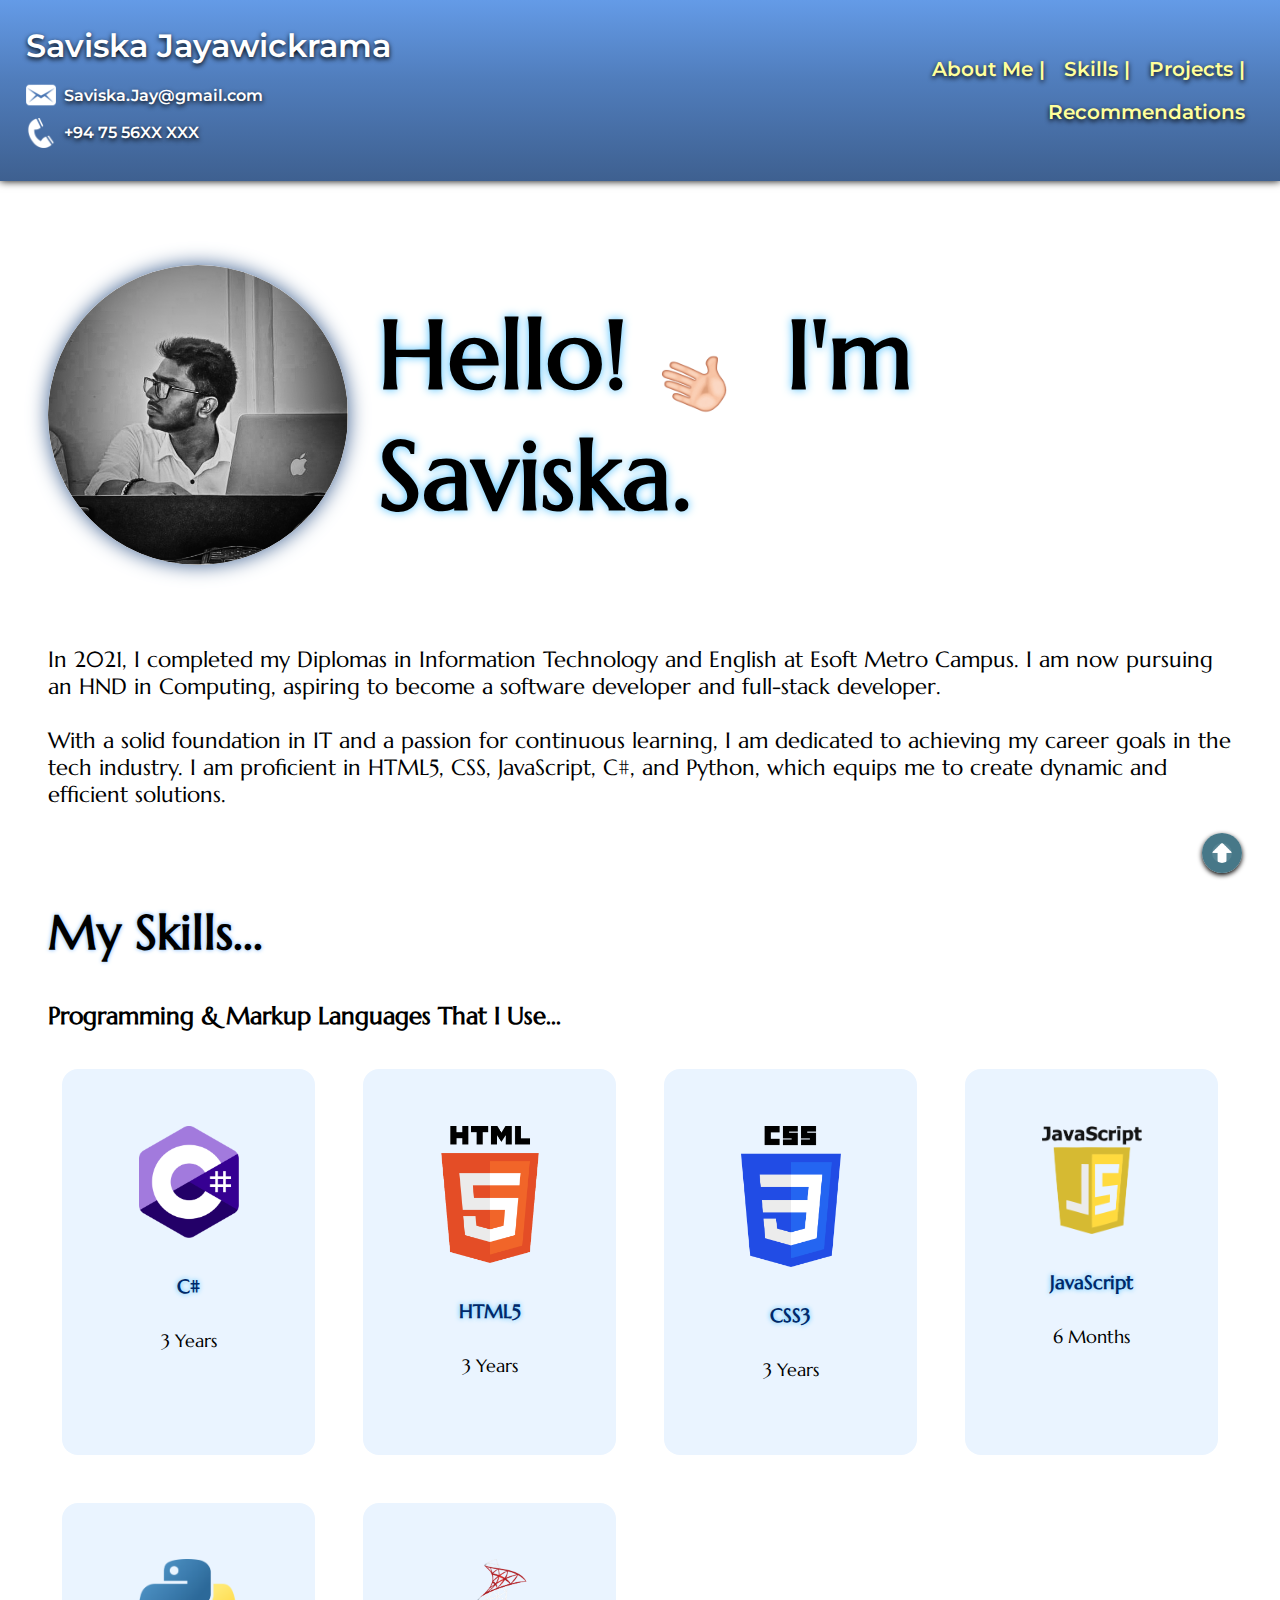
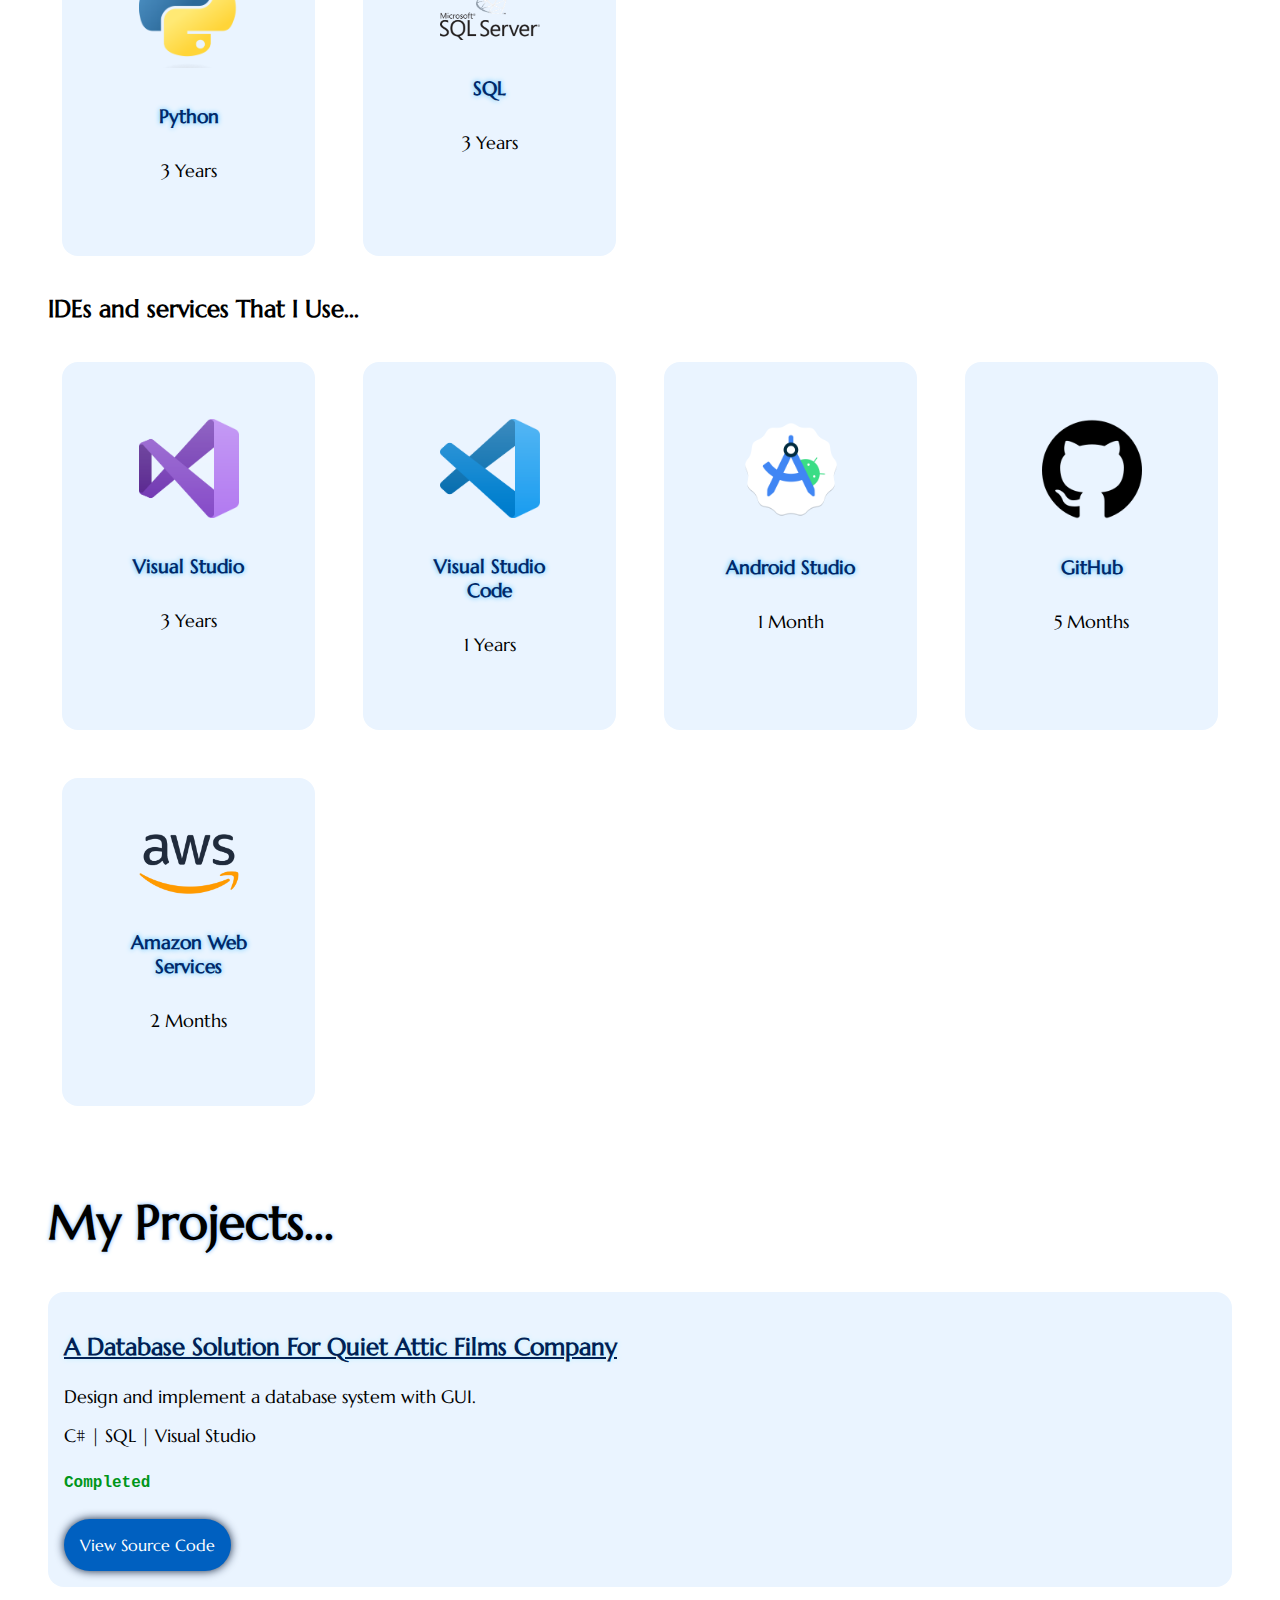
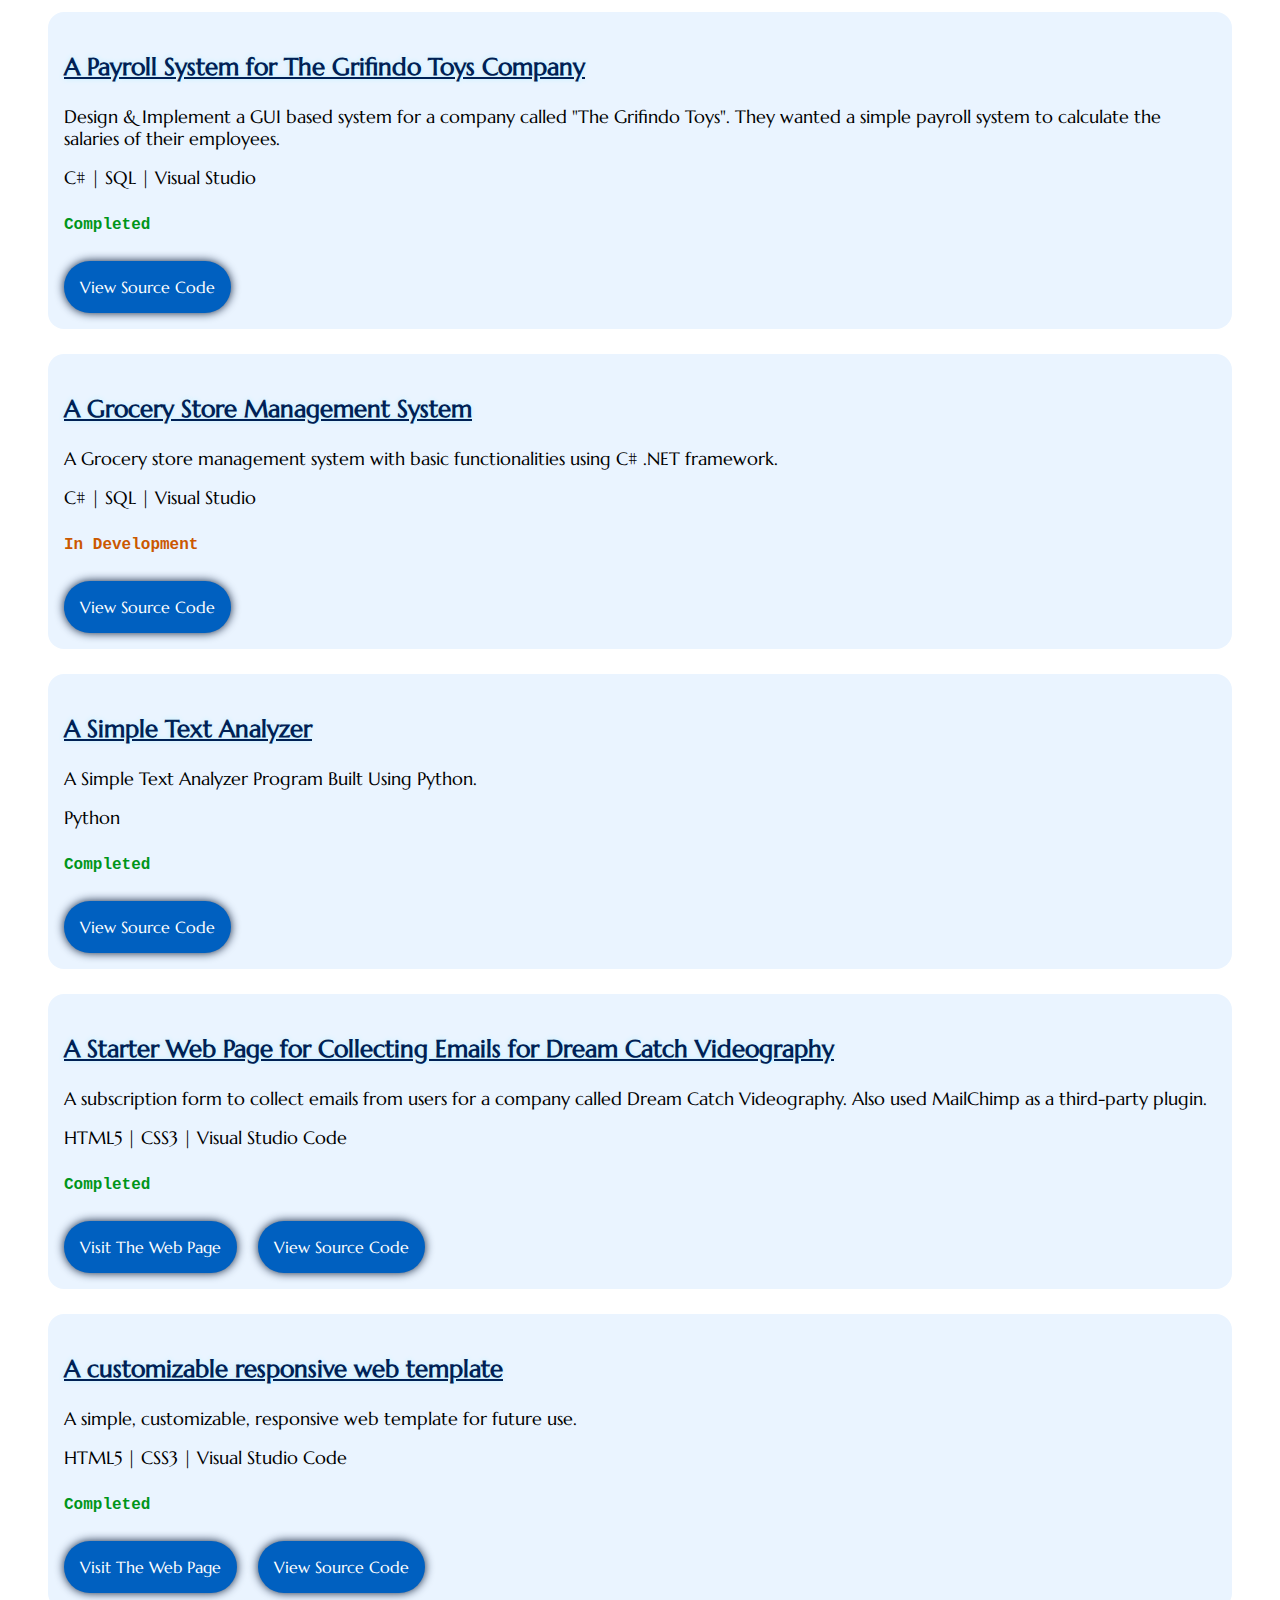
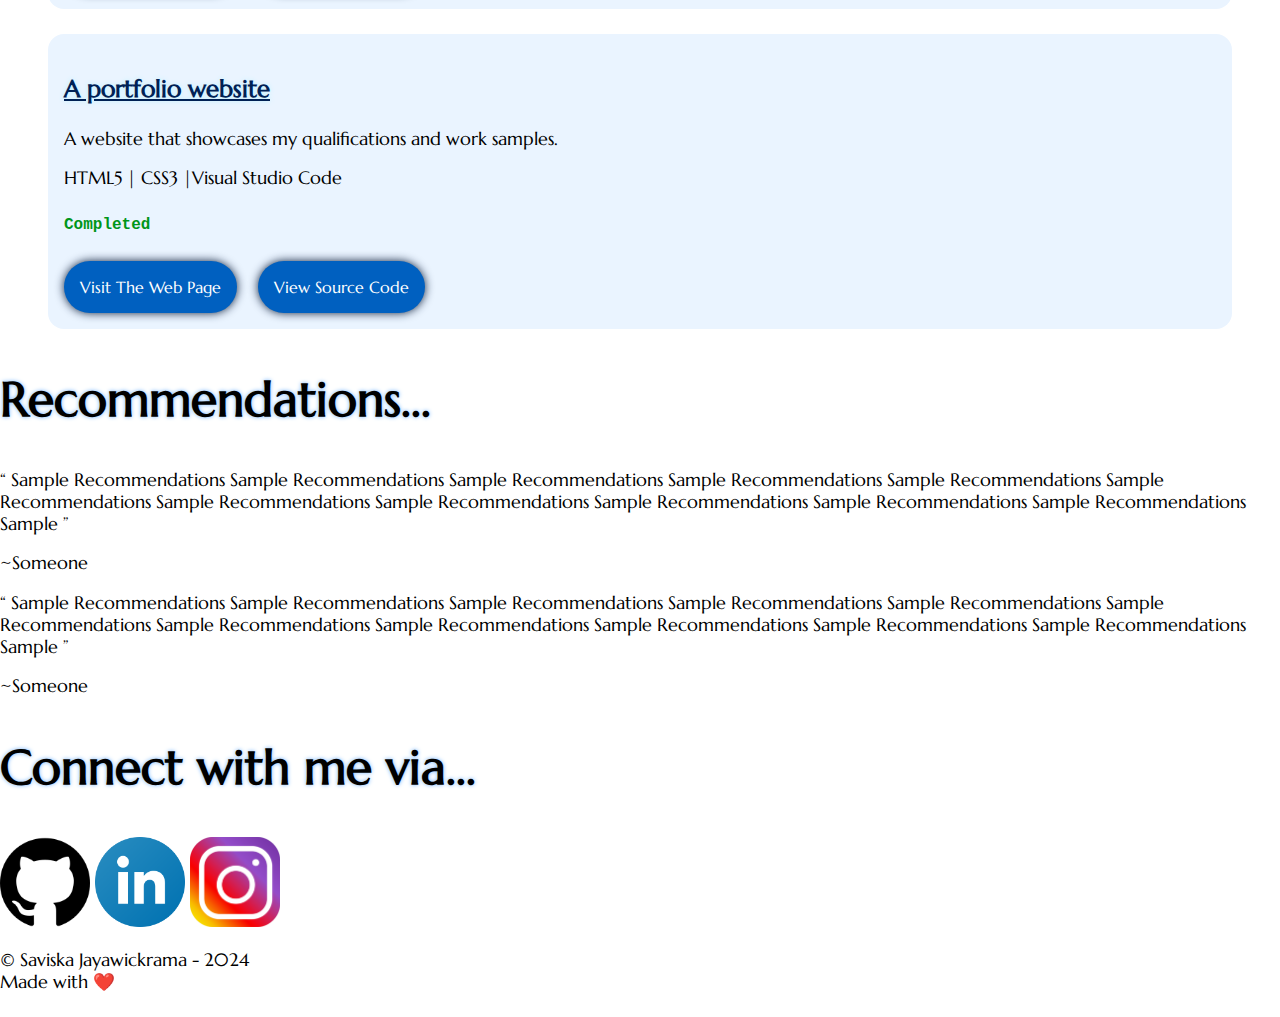
==== index.html @ 02283319 "projects Card updated" ====
<!DOCTYPE html>
<html>

<head>

    <!-- This is the page title -->
    <title>Saviska Jayawickrama</title>

    <!-- google Font Linking -->
    <link rel="preconnect" href="https://fonts.googleapis.com">
    <link rel="preconnect" href="https://fonts.gstatic.com" crossorigin>
    <link href="https://fonts.googleapis.com/css2?family=Montserrat:ital,wght@0,100..900;1,100..900&display=swap"
        rel="stylesheet">

    <link rel="preconnect" href="https://fonts.googleapis.com">
    <link rel="preconnect" href="https://fonts.gstatic.com" crossorigin>
    <link
        href="https://fonts.googleapis.com/css2?family=Marcellus&family=Montserrat:ital,wght@0,100..900;1,100..900&family=Playfair+Display:ital,wght@0,400..900;1,400..900&display=swap"
        rel="stylesheet">

    <!-- Linking the css file -->
    <link rel="stylesheet" type="text/css" href="style.css">

    <!-- Page Icon. -->
    <link rel="icon" type="image/png" href="resources/heart_icon.png">

</head>

<body>

    <!-- Top of the page -->
    <div id="page_top">

        <!-- Owner's container -->
        <div class="owner_info_container">

            <!-- Owner's Name -->
            <div class="owner_name">
                Saviska Jayawickrama
            </div>

            <!-- Owner's Contact Info -->
            <div class="owner_contact_info">
                <img src="resources/email_icon.png" alt="Email Icon"> Saviska.Jay@gmail.com
            </div>
            <div class="owner_contact_info">
                <img src="resources/phone_icon.png" alt="Phone Icon">+94 75 56XX XXX
            </div>
        </div>

        <!-- Navigation Bar -->
        <div id="nav_bar_div">
            <nav>
                <a class="nav_bar_items" href="#projects">Projects |</a>
                <a class="nav_bar_items" href="#skills">Skills |</a>
                <a class="nav_bar_items" href="#about_me">About Me |</a>
                <a class="nav_bar_items" href="#recommendations">Recommendations</a>
            </nav>
        </div>
    </div>

    <!-- About me part of the page -->
    <section id="about_me">
        <div class="about_top">

            <!-- Profile picture -->
            <div>
                <img src="resources/profile_pic.png" alt="Profile Picture" class="profile_pic">
            </div>

            <!-- Welcome Text  -->
            <div class="welcome_text">
                <h1> Hello! <img src="resources/wave_hand.gif" alt="Wave Hand GIF" class="hand"> I'm Saviska.</h1>
            </div>
        </div>

        <!-- The About Paragraph -->
        <div class="about_paragraph">
            <p>
                In 2021, I completed my Diplomas in Information Technology and English at Esoft Metro Campus. I am now
                pursuing an HND in Computing, aspiring to become a software developer and full-stack developer.
                <br><br>
                With a solid foundation in IT and a passion for continuous learning, I am dedicated to achieving my
                career goals in the tech industry. I am proficient in HTML5, CSS, JavaScript, C#, and Python, which
                equips me to create dynamic and efficient solutions.
            </p>
        </div>

    </section>

    <!-- Skills part of the page  -->
    <section id="skills">

        <h2>My Skills...</h2>
        <div style="clear:both;"></div>

        <h3>Programming & Markup Languages That I Use...</h3>

        <div class="grid_container">

            <!-- Skills as Cards  -->
            <div class="skills_cards area">
                <img src="resources/C_sharp_logo.png" alt="C# Logo" width="75px">
                <h5>C#</h5>
                <p>3 Years</p>
            </div>

            <div class="skills_cards area">
                <img src="resources/HTML5_logo.png" alt="HTML5 Logo" width="75px">
                <h5>HTML5</h5>
                <p>3 Years</p>
            </div>

            <div class="skills_cards area">
                <img src="resources/CSS3_logo.png" alt="CSS3 Logo" width="75px">
                <h5>CSS3</h5>
                <p>3 Years</p>
            </div>

            <div class="skills_cards area">
                <img src="resources/javascript_logo.png" alt="JavaScript Logo" width="75px">
                <h5>JavaScript</h5>
                <p>6 Months</p>
            </div>

            <div class="skills_cards area">
                <img src="resources/Python_logo.png" alt="Python Logo" width="75px">
                <h5>Python</h5>
                <p>3 Years</p>
            </div>

            <div class="skills_cards area">
                <img src="resources/MsSQL_logo.png" alt="MS SQL Logo" width="75px">
                <h5>SQL</h5>
                <p>3 Years</p>
            </div>
        </div>

        <h3>IDEs and services That I Use...</h3>

        <div class="grid_container">

            <!-- Skills as Cards  -->
            <div class="skills_cards area">
                <img src="resources/visual_studio_logo.png" alt="Visual Studio Logo" width="75px">
                <h5>Visual Studio</h5>
                <p>3 Years</p>
            </div>

            <div class="skills_cards area">
                <img src="resources/VS_code_logo.png" alt="VS Code Logo" width="75px">
                <h5>Visual Studio Code</h5>
                <p>1 Years</p>
            </div>

            <div class="skills_cards area">
                <img src="resources/Android_studio_logo.png" alt="Android Studio Logo" width="75px">
                <h5>Android Studio</h5>
                <p>1 Month</p>
            </div>

            <div class="skills_cards area">
                <img src="resources/GitHub_logo.png" alt="GitHub Logo" width="75px">
                <h5>GitHub</h5>
                <p>5 Months</p>
            </div>

            <div class="skills_cards area">
                <img src="resources/Amazon_Web_Services_Logo.png" alt="Amazon Web Services Logo" width="75px">
                <h5>Amazon Web Services</h5>
                <p>2 Months</p>
            </div>
        </div>

    </section>

    <!-- Projects part of the page. -->
    <section id="projects">

        <h2>My Projects...</h2>
        <div class="poject_grid">

        <!-- projects as Cards -->
        <div class="projects_cards">
            <h3>A Database Solution For Quiet Attic Films Company</h3>
            <p>Design and implement a database system with GUI.</p>
            <p class="projects_languages">C# | SQL | Visual Studio</p>
            <h5>Completed</h5>
            <a href="https://github.com/Saviska-Jay/Database-Solution-for-Quiet-Attic-Films.git" target="_blank"><button
                    class="button-container projects_button source">View Source Code</button></a>
        </div>

        <div class="projects_cards">
            <h3>A Payroll System for The Grifindo Toys Company</h3>
            <p>Design & Implement a GUI based system for a company called "The Grifindo Toys". They wanted a simple
                payroll system to calculate the salaries of their employees.</p>
            <p class="projects_languages">C# | SQL | Visual Studio</p>
            <h5>Completed</h5>
            <a href="https://github.com/Saviska-Jay/Grifindo_Toys_Payroll_System.git" target="_blank"><button
                    class="button-container projects_button source">View Source Code</button></a>
        </div>

        <div class="projects_cards">
            <h3>A Grocery Store Management System</h3>
            <p>A Grocery store management system with basic functionalities using C# .NET framework.</p>
            <p class="projects_languages">C# | SQL | Visual Studio</p>
            <h5 class="in_development">In Development</h5>
            <a href="https://github.com/Saviska-Jay/Grocery-Store-Management-System-01.git" target="_blank"><button
                    class="button-container projects_button source">View Source Code</button></a>
        </div>

        <div class="projects_cards">
            <h3>A Simple Text Analyzer</h3>
            <p>A Simple Text Analyzer Program Built Using Python.</p>
            <p class="projects_languages">Python</p>
            <h5>Completed</h5>
            <a href="https://github.com/Saviska-Jay/Text-Analyzer-Python.git" target="_blank"><button
                    class="button-container projects_button source">View Source Code</button></a>
        </div>

        <div class="projects_cards">
            <h3>A Starter Web Page for Collecting Emails for Dream Catch Videography</h3>
            <p>A subscription form to collect emails from users for a company called Dream Catch Videography. Also used
                MailChimp as a third-party plugin.</p>
            <p class="projects_languages">HTML5 | CSS3 | Visual Studio Code</p>
            <h5>Completed</h5>
            <a href="https://saviska-jay.github.io/Dream%20Catch%20Videography/index.html" target="_blank"><button
                    class="button-container projects_button view">Visit The Web Page</button></a>
            <a href="https://github.com/Saviska-Jay/Saviska-Jay.github.io/tree/main/Dream%20Catch%20Videography"
                target="_blank"><button class="button-container projects_button source">View Source Code</button></a>
        </div>

        <div class="projects_cards">
            <h3>A customizable responsive web template</h3>
            <p>A simple, customizable, responsive web template for future use.</p>
            <p class="projects_languages">HTML5 | CSS3 | Visual Studio Code</p>
            <h5>Completed</h5>
            <a href="https://saviska-jay.github.io/My%20Custom%20Web%20Templates/index.html" target="_blank"><button
                    class="button-container projects_button view">Visit The Web Page</button></a>
            <a href="https://github.com/Saviska-Jay/Saviska-Jay.github.io/tree/main/My%20Custom%20Web%20Templates"
                target="_blank"><button class="button-container projects_button source">View Source Code</button></a>
        </div>

        <div class="projects_cards">
            <h3>A portfolio website </h3>
            <p> A website that showcases my qualifications and work samples.</p>
            <p class="projects_languages">HTML5 | CSS3 |Visual Studio Code</p>
            <h5>Completed</h5>
            <a href="https://saviska-jay.github.io/" target="_blank"><button class="button-container projects_button view">Visit The Web
                    Page</button></a>
            <a href="https://github.com/Saviska-Jay" target="_blank"><button class="button-container projects_button source">View Source
                    Code</button></a>
        </div>
    </div>

    </section>

    <!-- Recommendations part of the page. -->
    <section id="recommendations">

        <h2>Recommendations...</h2>
        <div style="clear:both;"></div>

        <!-- Recommendations as cards. -->
        <div class="recommendations_card">
            <p class="recommendations_text"><span>“ </span>Sample Recommendations Sample Recommendations Sample
                Recommendations Sample
                Recommendations Sample Recommendations Sample Recommendations Sample Recommendations Sample
                Recommendations Sample Recommendations Sample Recommendations Sample Recommendations Sample<span>
                    ”</span></p>
            <p class="recommendations_by">~Someone</p>
        </div>

        <div class="recommendations_card">
            <p class="recommendations_text"><span>“ </span>Sample Recommendations Sample Recommendations Sample
                Recommendations Sample
                Recommendations Sample Recommendations Sample Recommendations Sample Recommendations Sample
                Recommendations Sample Recommendations Sample Recommendations Sample Recommendations Sample<span>
                    ”</span></p>
            <p class="recommendations_by">~Someone</p>
        </div>

    </section>

    <!-- Social Media part of the page. -->
    <section class="social_media">

        <h2>Connect with me via...</h2>
        <div style="clear:both;"></div>

        <a href="https://github.com/Saviska-Jay" target="_blank"><img src="resources/GitHub_logo.png" alt="GitHub Logo"
                width="90px"></a>
        <a href="https://www.linkedin.com/in/saviska-jayawickrama/" target="_blank"><img
                src="resources/linkedIn_logo.png" alt="LinkedIn" width="90px"></a>
        <a href="https://www.instagram.com/saviska.jay/" target="_blank"><img src="resources/instagram_logo.png"
                alt="Instagram Logo" width="90px"></a>

    </section>

    <div>
        <a href="#page_top">
            <img class="up_icon" src="resources/Up_Arrow_icon.png" alt="Up Arrow Icon">
        </a>
    </div>

    <!-- Footer part of the page. -->
    <footer>
        <p class="footer_text">
            © Saviska Jayawickrama - 2024
            <br>
            Made with ❤️
        </p>
    </footer>

</body>

</html>
---- style.css ----
/* Base Styles for the page. */
html {
    font-family: "Marcellus", serif;
    background-color: #ffffff;
}

/* Base Styles for the page. */
body {
    margin: 0 auto;

}

/* All text */
h2 {
    font-size: 3em;
    text-shadow: 0px 0px 4px #73b4ff;
}

h3{
    font-size: 1.5em;
}

p{
    font-size: 1.1em;
}


/* ///////////////////////////////////////////////////////////////////////////////////////////// */

/* Top of the page. */
#page_top {
    font-family: "Montserrat", sans-serif;
    font-weight: 600;
    background-color: #507DBC;
    background: -webkit-linear-gradient(top, #649be7 0%, #507dbc 44%, #3e6090 100%);
    color: white;
    margin: 0 auto;
    margin-bottom: 3em;
    padding: 2%;
    display: flex;
    align-items: center;
    box-shadow: 0px 0px 8px rgb(0, 0, 0);
    text-shadow: 0px 2px 5px rgb(0, 0, 0);
}

/* Owner's container */
.owner_info_container {
    display: flex;
    flex-direction: column;
}

/* Owner's Name  */
.owner_name {
    font-size: 2em;
    padding-bottom: 4%;
    padding-right: 25px;
}

/* Owner's Contact Info */
.owner_contact_info {
    padding-bottom: 2%;
    display: flex;
    align-items: center;
    font-size: 1em;
}

.owner_contact_info img {
    width: 30px;
    margin-right: 1%;
    padding-right: 5px;
}

/* Navigation Bar */
#nav_bar_div {
    margin-left: auto;
    font-size: 1.25em;
}

.nav_bar_items {
    color: rgb(255, 255, 155);
    margin: 1%;
    text-decoration: none;
    float: right;
    padding: 1%;
}

.nav_bar_items:hover {
    text-decoration: underline;
    text-shadow: 2px 2px 5px rgb(121, 215, 255);
    cursor: pointer;
}

/* ///////////////////////////////////////////////////////////////////////////////////////////// */

/* About me part of the page */
#about_me {
    display: flex;
    flex-direction: column;
    padding-left: 3em;
    padding-right: 3em;
}
.about_top {
    display: flex;
    align-items: center;
    margin-bottom: 2%;
}

/* Profile Pic. */
.profile_pic {
    width: 300px;
    height: auto;
    vertical-align: middle;
    margin-right: 30px;
    border-radius: 100%;
    box-shadow: 0px 0px 20px#3e6090 ;
}

/* Welcome Text. */
.welcome_text {
    font-size: 300%;
    text-shadow: 0px 0px 10px#4cc0ff ;
}

/* Wave Hand. */
.hand {
    width: 100px;
    height: auto;
    vertical-align: middle;
}

/* About me paragraph */
.about_paragraph {
    font-size: 1.25em;
    font-weight: 500;
}


/* ////////////////////////////////////////////////////////////////////////// */

/* Skills Part of the page. */
#skills {
    padding-top: 2em;
    padding-left: 3em;
    padding-right: 3em;
}

/* Skills Cards */
.grid_container{
    display: grid;
    grid-template-columns: repeat(auto-fill,minmax(250px,1fr));
    grid-gap: 20px;
}
.skills_cards{
    background-color: #eaf4ff;
    padding: 20%;
    margin: 5%;
    text-align: center;
    border-radius: 1em;
}
.skills_cards:hover{
    background-color: #ffffff;
    box-shadow: 0px 0px 15px #11223e;
}
.skills_cards img{
    width: 100px;
}
.skills_cards h5{
    font-size: 1.2em;
    text-shadow: 0px 0px 5px#4cc0ff ;
    color: #00296a;
}


/* ////////////////////////////////////////////////////////////////////////// */

/* Projects Part of the page. */
#projects {
    padding-top: 2em;
    padding-left: 3em;
    padding-right: 3em;
}

/* Projects Cards. */
.poject_grid{
    display: grid;
    grid-template-rows: 1fr;
    grid-gap: 25px;
}
.projects_cards{
    background-color: #eaf4ff;
    padding: 1em;
    border-radius: 1em;
}
.projects_cards:hover{
    background-color: #ffffff;
    box-shadow: 0px 0px 15px #11223e;
}
.projects_cards h3{
    color: #002155;
    text-decoration: underline;
    text-shadow: 0px 0px 5px#baf1ff ;

}
.projects_cards h5{
    color: #009619;
    font-family: monospace;
    font-size: large;
}
.projects_cards .in_development {
    color: #cb5800;
}
.projects_cards .projects_source_button{
    text-align: center;
}

/* Projects Buttons */
.projects_button{
    display: inline-flex;
    border:none;
    margin-right: 1em;
    background-color: rgb(0, 96, 192);
    font-family: "Marcellus", serif;
    font-size: 1em;
    color: white;
    padding: 1em;
    border-radius: 2em;
    box-shadow: 0px 0px 10px #11223e;
}

.projects_button:hover{
    background-color: rgb(49, 152, 255);
    cursor: pointer;
    box-shadow: 0px 0px 10px #93bdff;
}
.projects_button:active{
    background-color: rgb(0, 78, 155);
}










/* Up Arrow Icon  */
.up_icon {
    display: flex;
    position: fixed;
    width: 20px;
    background-color: #245f73c4;
    border: 10px solid #245f7352;
    border-radius: 100%;
    right: 3%;
    bottom: 3%;
    box-shadow: 0px 2px 5px rgb(0, 0, 0);
}

.up_icon:hover {
    width: 23px;
    cursor: pointer;
    box-shadow: 0px 2px 5px rgb(0, 0, 0);
}

.up_icon:active {
    width: 20px;
    box-shadow: 0px 0px 3px rgb(0, 0, 0);
}
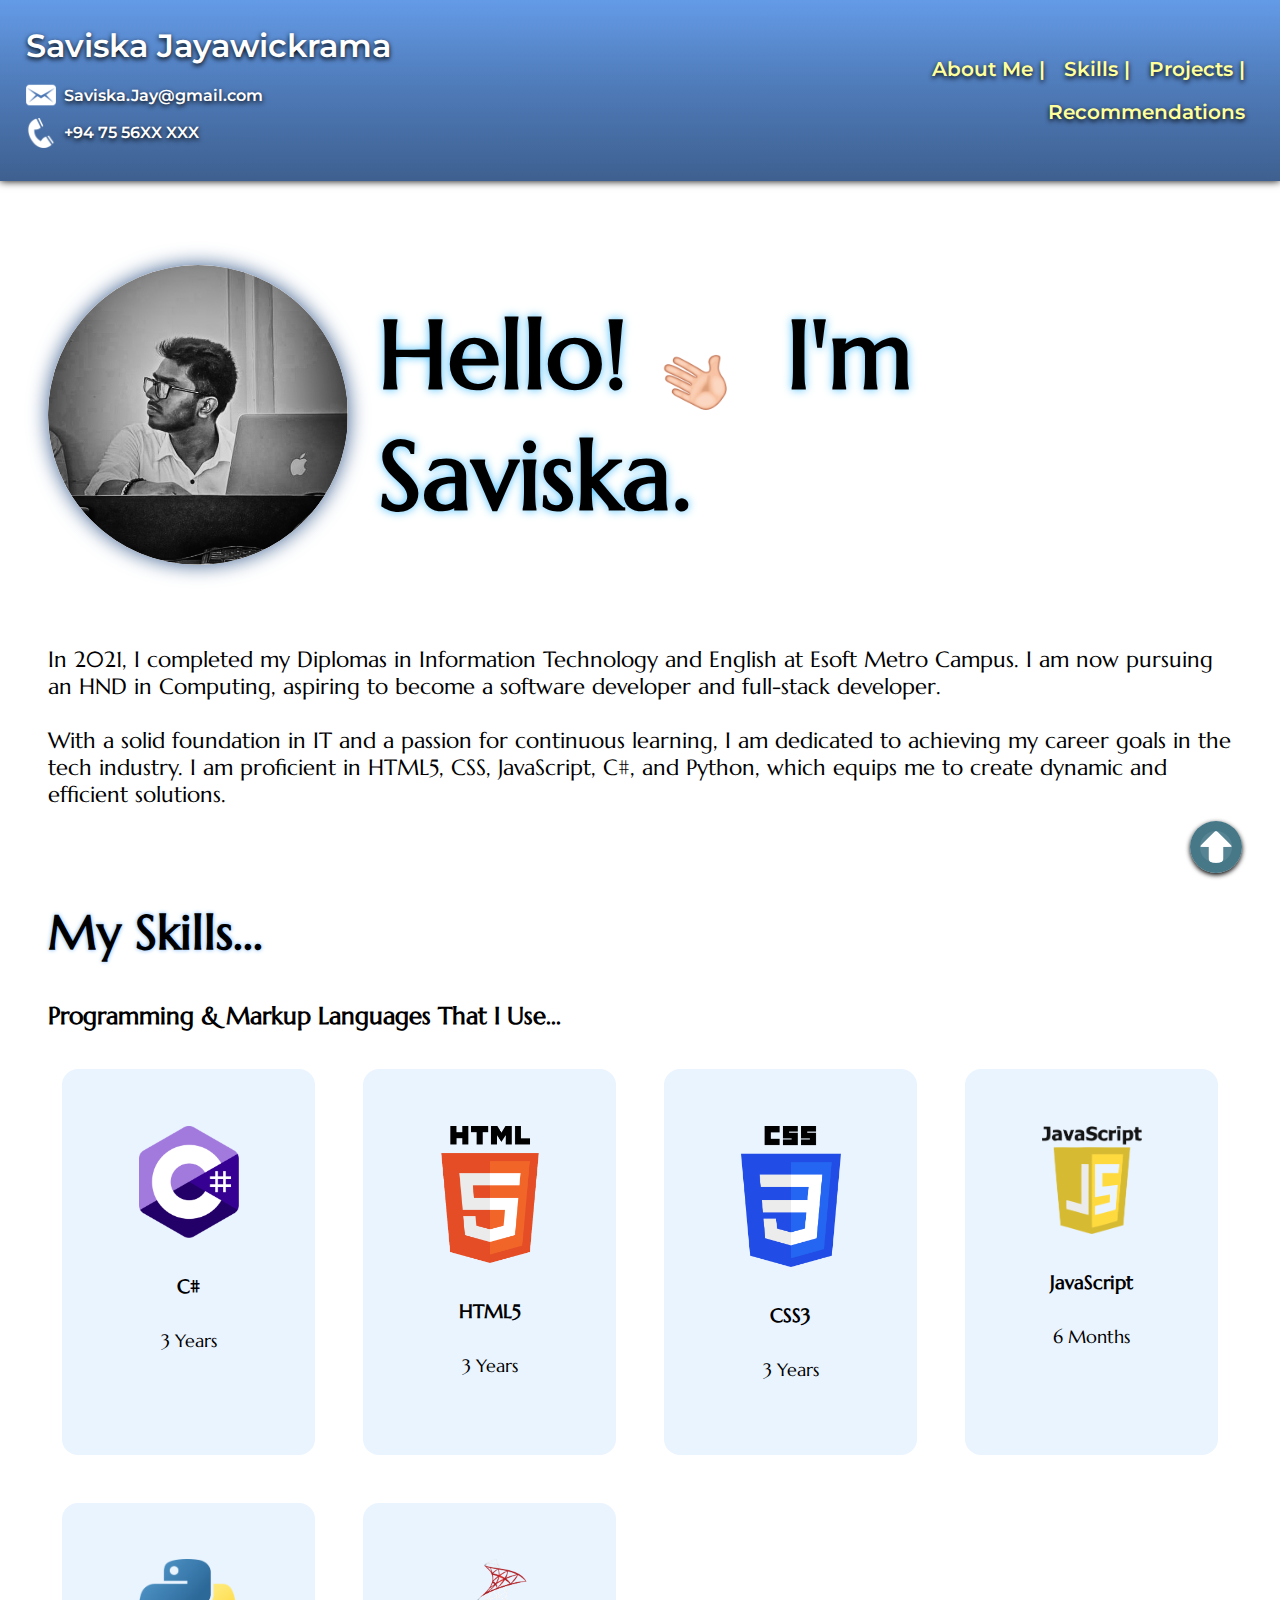
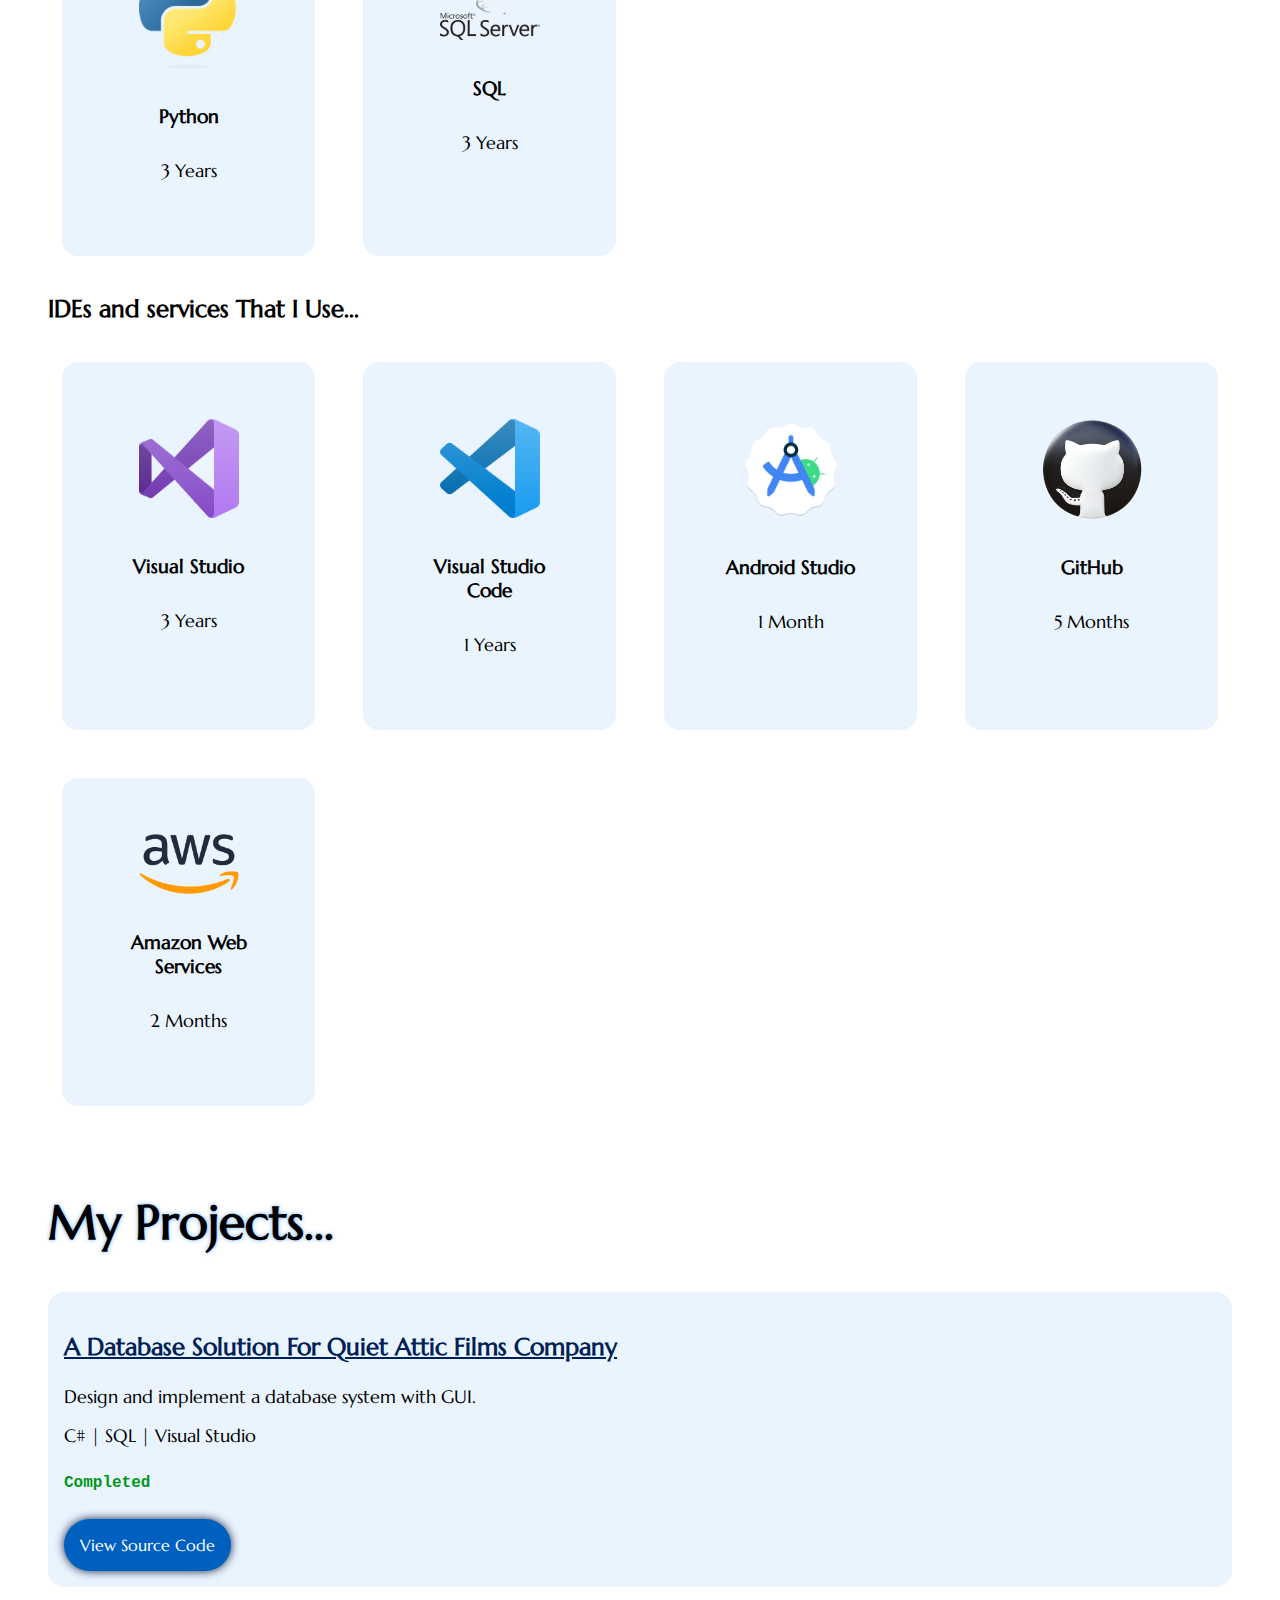
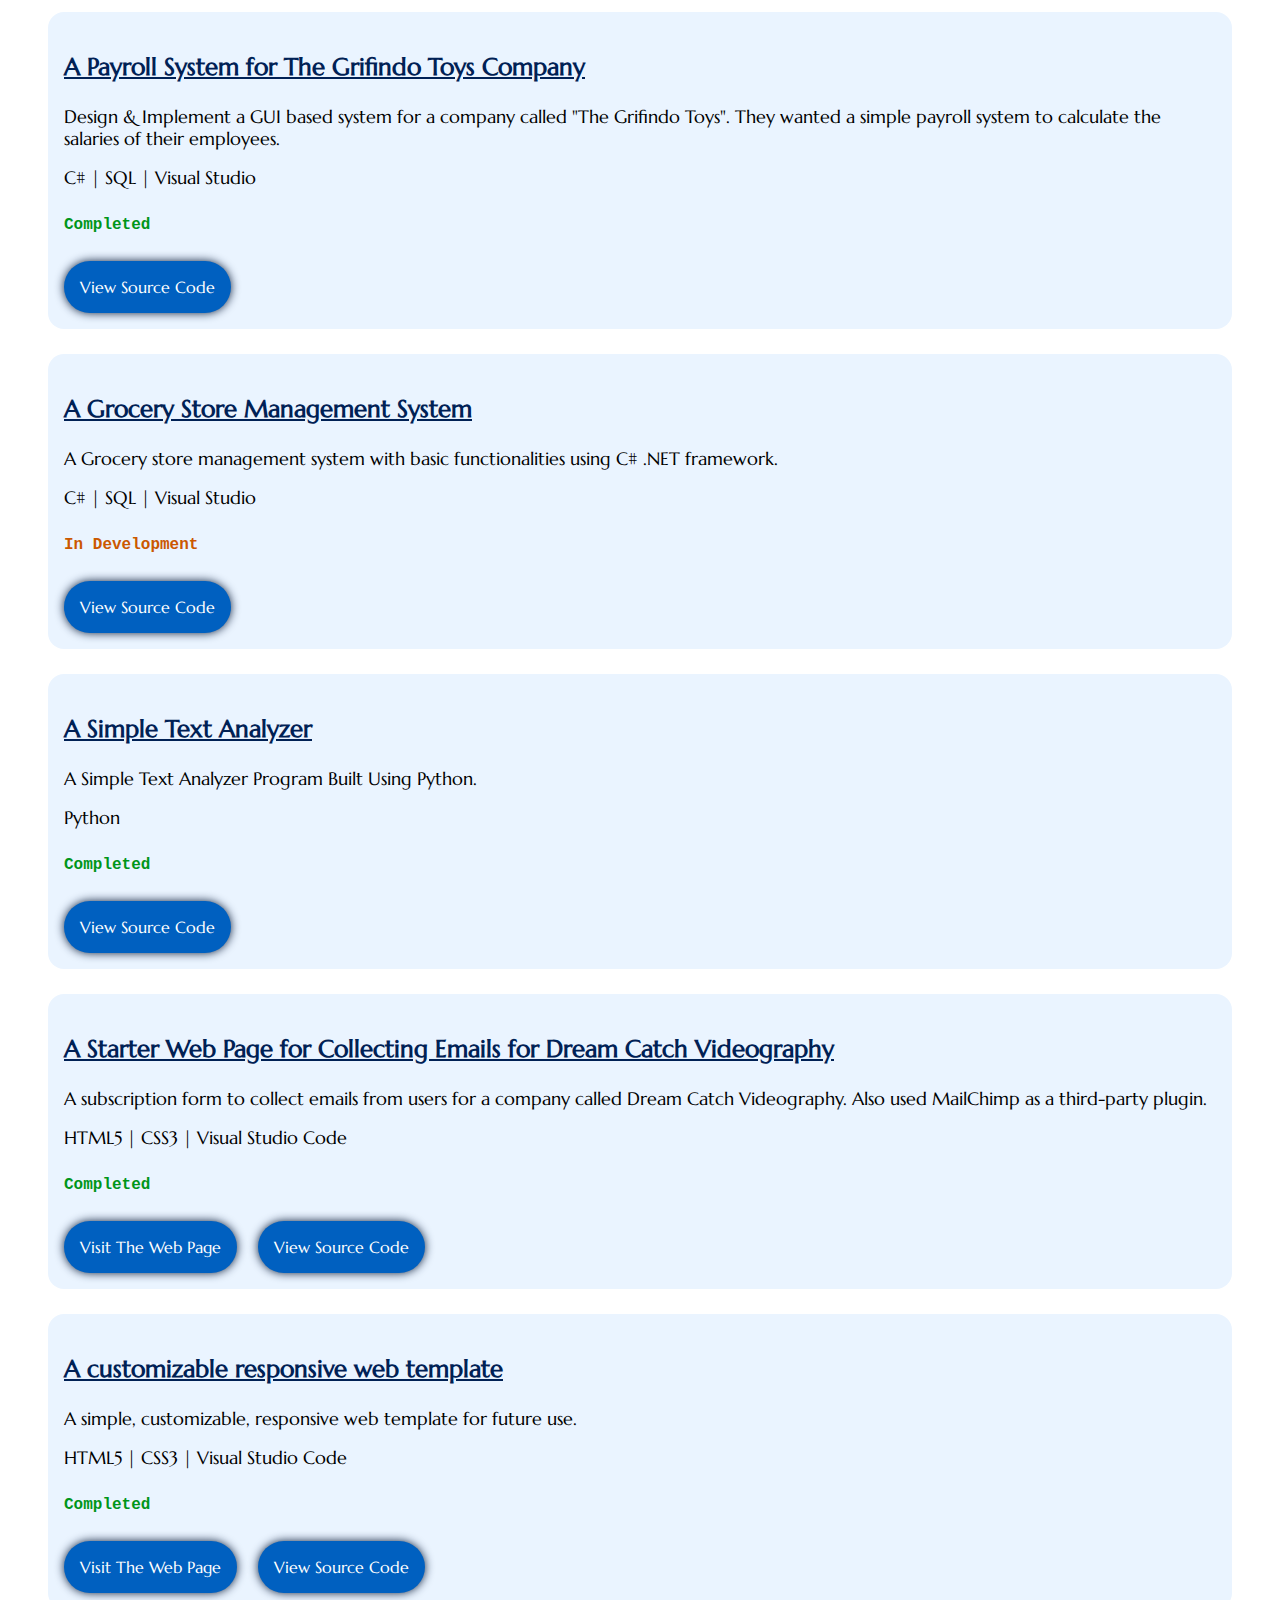
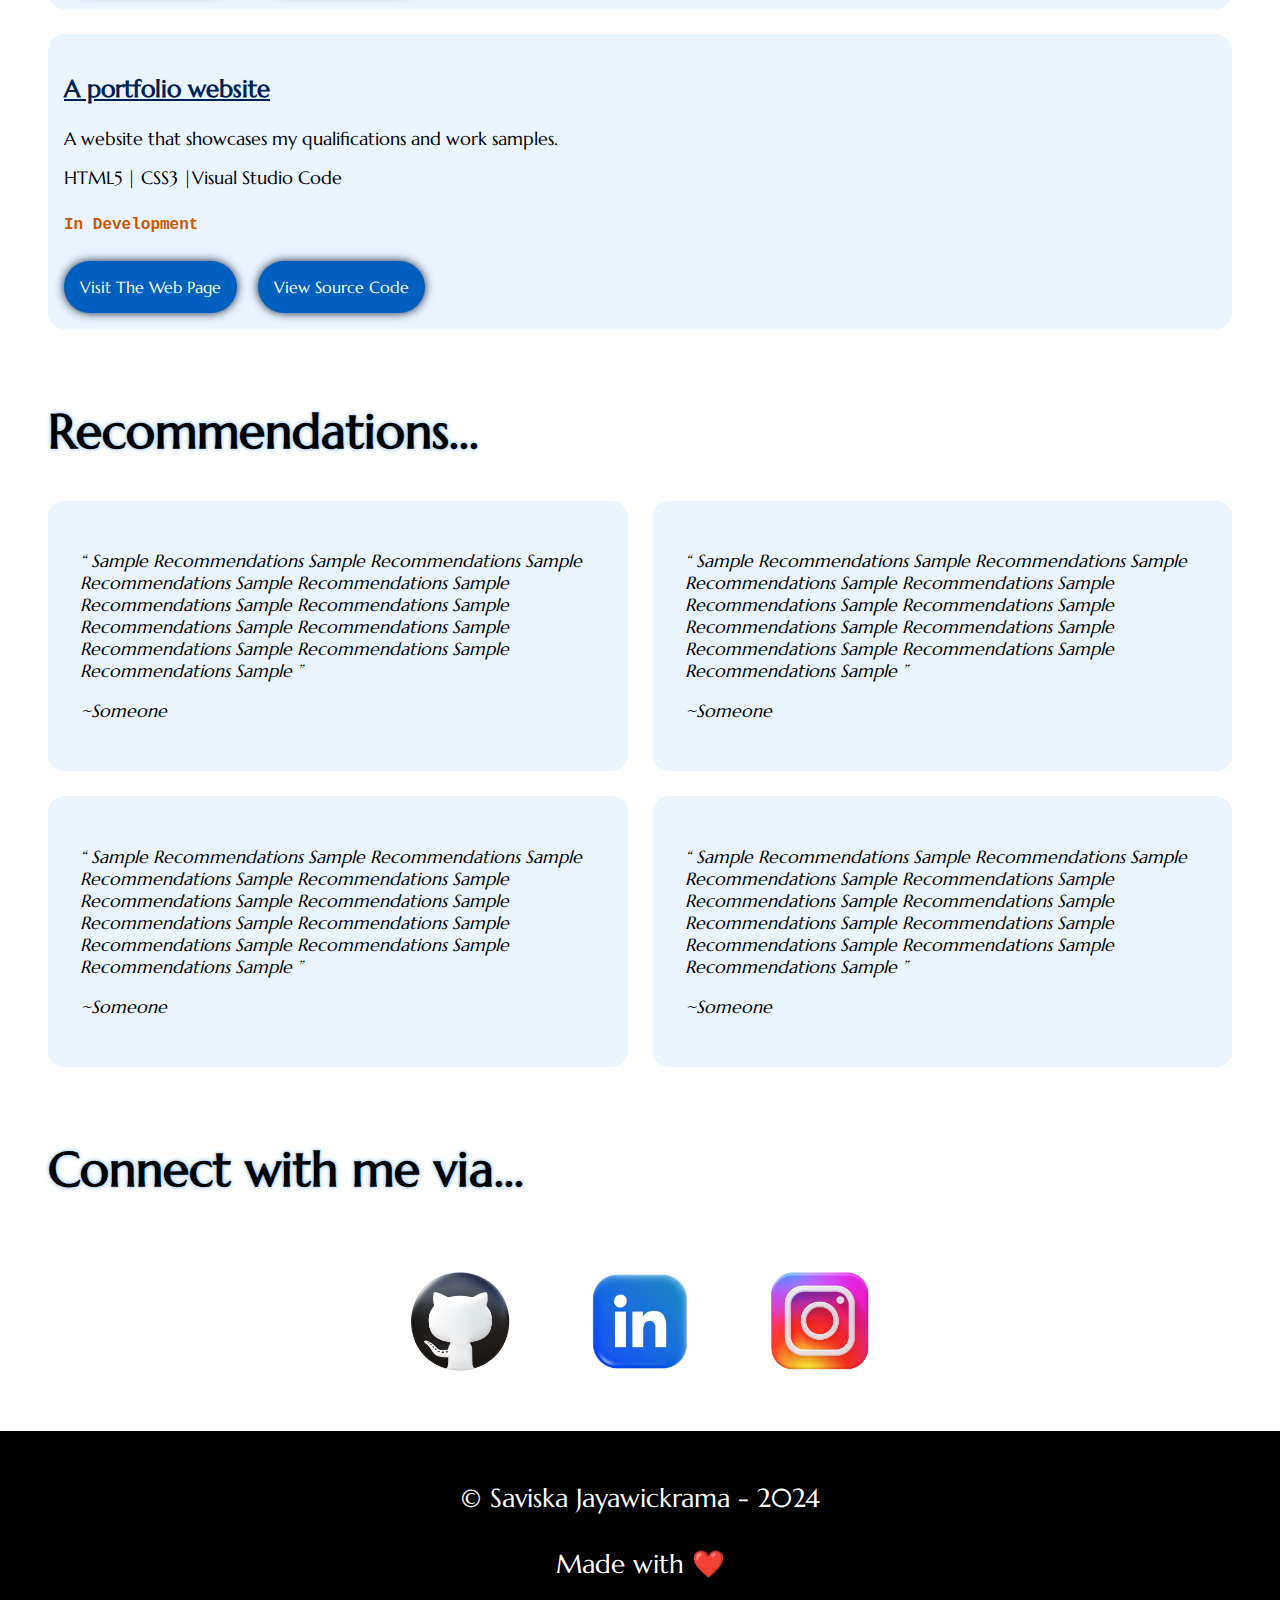
==== commit 2b6ce203: "updated" ====
--- a/index.html
+++ b/index.html
@@ -180,78 +180,84 @@
         <h2>My Projects...</h2>
         <div class="poject_grid">
 
-        <!-- projects as Cards -->
-        <div class="projects_cards">
-            <h3>A Database Solution For Quiet Attic Films Company</h3>
-            <p>Design and implement a database system with GUI.</p>
-            <p class="projects_languages">C# | SQL | Visual Studio</p>
-            <h5>Completed</h5>
-            <a href="https://github.com/Saviska-Jay/Database-Solution-for-Quiet-Attic-Films.git" target="_blank"><button
-                    class="button-container projects_button source">View Source Code</button></a>
-        </div>
-
-        <div class="projects_cards">
-            <h3>A Payroll System for The Grifindo Toys Company</h3>
-            <p>Design & Implement a GUI based system for a company called "The Grifindo Toys". They wanted a simple
-                payroll system to calculate the salaries of their employees.</p>
-            <p class="projects_languages">C# | SQL | Visual Studio</p>
-            <h5>Completed</h5>
-            <a href="https://github.com/Saviska-Jay/Grifindo_Toys_Payroll_System.git" target="_blank"><button
-                    class="button-container projects_button source">View Source Code</button></a>
-        </div>
-
-        <div class="projects_cards">
-            <h3>A Grocery Store Management System</h3>
-            <p>A Grocery store management system with basic functionalities using C# .NET framework.</p>
-            <p class="projects_languages">C# | SQL | Visual Studio</p>
-            <h5 class="in_development">In Development</h5>
-            <a href="https://github.com/Saviska-Jay/Grocery-Store-Management-System-01.git" target="_blank"><button
-                    class="button-container projects_button source">View Source Code</button></a>
-        </div>
-
-        <div class="projects_cards">
-            <h3>A Simple Text Analyzer</h3>
-            <p>A Simple Text Analyzer Program Built Using Python.</p>
-            <p class="projects_languages">Python</p>
-            <h5>Completed</h5>
-            <a href="https://github.com/Saviska-Jay/Text-Analyzer-Python.git" target="_blank"><button
-                    class="button-container projects_button source">View Source Code</button></a>
-        </div>
-
-        <div class="projects_cards">
-            <h3>A Starter Web Page for Collecting Emails for Dream Catch Videography</h3>
-            <p>A subscription form to collect emails from users for a company called Dream Catch Videography. Also used
-                MailChimp as a third-party plugin.</p>
-            <p class="projects_languages">HTML5 | CSS3 | Visual Studio Code</p>
-            <h5>Completed</h5>
-            <a href="https://saviska-jay.github.io/Dream%20Catch%20Videography/index.html" target="_blank"><button
-                    class="button-container projects_button view">Visit The Web Page</button></a>
-            <a href="https://github.com/Saviska-Jay/Saviska-Jay.github.io/tree/main/Dream%20Catch%20Videography"
-                target="_blank"><button class="button-container projects_button source">View Source Code</button></a>
-        </div>
-
-        <div class="projects_cards">
-            <h3>A customizable responsive web template</h3>
-            <p>A simple, customizable, responsive web template for future use.</p>
-            <p class="projects_languages">HTML5 | CSS3 | Visual Studio Code</p>
-            <h5>Completed</h5>
-            <a href="https://saviska-jay.github.io/My%20Custom%20Web%20Templates/index.html" target="_blank"><button
-                    class="button-container projects_button view">Visit The Web Page</button></a>
-            <a href="https://github.com/Saviska-Jay/Saviska-Jay.github.io/tree/main/My%20Custom%20Web%20Templates"
-                target="_blank"><button class="button-container projects_button source">View Source Code</button></a>
-        </div>
-
-        <div class="projects_cards">
-            <h3>A portfolio website </h3>
-            <p> A website that showcases my qualifications and work samples.</p>
-            <p class="projects_languages">HTML5 | CSS3 |Visual Studio Code</p>
-            <h5>Completed</h5>
-            <a href="https://saviska-jay.github.io/" target="_blank"><button class="button-container projects_button view">Visit The Web
-                    Page</button></a>
-            <a href="https://github.com/Saviska-Jay" target="_blank"><button class="button-container projects_button source">View Source
-                    Code</button></a>
-        </div>
-    </div>
+            <!-- projects as Cards -->
+            <div class="projects_cards">
+                <h3>A Database Solution For Quiet Attic Films Company</h3>
+                <p>Design and implement a database system with GUI.</p>
+                <p class="projects_languages">C# | SQL | Visual Studio</p>
+                <h5>Completed</h5>
+                <a href="https://github.com/Saviska-Jay/Database-Solution-for-Quiet-Attic-Films.git"
+                    target="_blank"><button class="button-container projects_button source">View Source
+                        Code</button></a>
+            </div>
+
+            <div class="projects_cards">
+                <h3>A Payroll System for The Grifindo Toys Company</h3>
+                <p>Design & Implement a GUI based system for a company called "The Grifindo Toys". They wanted a simple
+                    payroll system to calculate the salaries of their employees.</p>
+                <p class="projects_languages">C# | SQL | Visual Studio</p>
+                <h5>Completed</h5>
+                <a href="https://github.com/Saviska-Jay/Grifindo_Toys_Payroll_System.git" target="_blank"><button
+                        class="button-container projects_button source">View Source Code</button></a>
+            </div>
+
+            <div class="projects_cards">
+                <h3>A Grocery Store Management System</h3>
+                <p>A Grocery store management system with basic functionalities using C# .NET framework.</p>
+                <p class="projects_languages">C# | SQL | Visual Studio</p>
+                <h5 class="in_development">In Development</h5>
+                <a href="https://github.com/Saviska-Jay/Grocery-Store-Management-System-01.git" target="_blank"><button
+                        class="button-container projects_button source">View Source Code</button></a>
+            </div>
+
+            <div class="projects_cards">
+                <h3>A Simple Text Analyzer</h3>
+                <p>A Simple Text Analyzer Program Built Using Python.</p>
+                <p class="projects_languages">Python</p>
+                <h5>Completed</h5>
+                <a href="https://github.com/Saviska-Jay/Text-Analyzer-Python.git" target="_blank"><button
+                        class="button-container projects_button source">View Source Code</button></a>
+            </div>
+
+            <div class="projects_cards">
+                <h3>A Starter Web Page for Collecting Emails for Dream Catch Videography</h3>
+                <p>A subscription form to collect emails from users for a company called Dream Catch Videography. Also
+                    used
+                    MailChimp as a third-party plugin.</p>
+                <p class="projects_languages">HTML5 | CSS3 | Visual Studio Code</p>
+                <h5>Completed</h5>
+                <a href="https://saviska-jay.github.io/Dream%20Catch%20Videography/index.html" target="_blank"><button
+                        class="button-container projects_button view">Visit The Web Page</button></a>
+                <a href="https://github.com/Saviska-Jay/Saviska-Jay.github.io/tree/main/Dream%20Catch%20Videography"
+                    target="_blank"><button class="button-container projects_button source">View Source
+                        Code</button></a>
+            </div>
+
+            <div class="projects_cards">
+                <h3>A customizable responsive web template</h3>
+                <p>A simple, customizable, responsive web template for future use.</p>
+                <p class="projects_languages">HTML5 | CSS3 | Visual Studio Code</p>
+                <h5>Completed</h5>
+                <a href="https://saviska-jay.github.io/My%20Custom%20Web%20Templates/index.html" target="_blank"><button
+                        class="button-container projects_button view">Visit The Web Page</button></a>
+                <a href="https://github.com/Saviska-Jay/Saviska-Jay.github.io/tree/main/My%20Custom%20Web%20Templates"
+                    target="_blank"><button class="button-container projects_button source">View Source
+                        Code</button></a>
+            </div>
+
+            <div class="projects_cards">
+                <h3>A portfolio website </h3>
+                <p> A website that showcases my qualifications and work samples.</p>
+                <p class="projects_languages">HTML5 | CSS3 |Visual Studio Code</p>
+                <h5 class="in_development">In Development</h5>
+                <a href="https://saviska-jay.github.io/" target="_blank"><button
+                        class="button-container projects_button view">Visit The Web
+                        Page</button></a>
+                <a href="https://github.com/Saviska-Jay" target="_blank"><button
+                        class="button-container projects_button source">View Source
+                        Code</button></a>
+            </div>
+        </div>
 
     </section>
 
@@ -261,23 +267,44 @@
         <h2>Recommendations...</h2>
         <div style="clear:both;"></div>
 
-        <!-- Recommendations as cards. -->
-        <div class="recommendations_card">
-            <p class="recommendations_text"><span>“ </span>Sample Recommendations Sample Recommendations Sample
-                Recommendations Sample
-                Recommendations Sample Recommendations Sample Recommendations Sample Recommendations Sample
-                Recommendations Sample Recommendations Sample Recommendations Sample Recommendations Sample<span>
-                    ”</span></p>
-            <p class="recommendations_by">~Someone</p>
-        </div>
-
-        <div class="recommendations_card">
-            <p class="recommendations_text"><span>“ </span>Sample Recommendations Sample Recommendations Sample
-                Recommendations Sample
-                Recommendations Sample Recommendations Sample Recommendations Sample Recommendations Sample
-                Recommendations Sample Recommendations Sample Recommendations Sample Recommendations Sample<span>
-                    ”</span></p>
-            <p class="recommendations_by">~Someone</p>
+        <div class="recommendations_grid">
+
+            <!-- Recommendations as cards. -->
+            <div class="recommendations_card">
+                <p class="recommendations_text"><span>“ </span>Sample Recommendations Sample Recommendations Sample
+                    Recommendations Sample
+                    Recommendations Sample Recommendations Sample Recommendations Sample Recommendations Sample
+                    Recommendations Sample Recommendations Sample Recommendations Sample Recommendations Sample<span>
+                        ”</span></p>
+                <p class="recommendations_by">~Someone</p>
+            </div>
+
+            <div class="recommendations_card">
+                <p class="recommendations_text"><span>“ </span>Sample Recommendations Sample Recommendations Sample
+                    Recommendations Sample
+                    Recommendations Sample Recommendations Sample Recommendations Sample Recommendations Sample
+                    Recommendations Sample Recommendations Sample Recommendations Sample Recommendations Sample<span>
+                        ”</span></p>
+                <p class="recommendations_by">~Someone</p>
+            </div>
+
+            <div class="recommendations_card">
+                <p class="recommendations_text"><span>“ </span>Sample Recommendations Sample Recommendations Sample
+                    Recommendations Sample
+                    Recommendations Sample Recommendations Sample Recommendations Sample Recommendations Sample
+                    Recommendations Sample Recommendations Sample Recommendations Sample Recommendations Sample<span>
+                        ”</span></p>
+                <p class="recommendations_by">~Someone</p>
+            </div>
+
+            <div class="recommendations_card">
+                <p class="recommendations_text"><span>“ </span>Sample Recommendations Sample Recommendations Sample
+                    Recommendations Sample
+                    Recommendations Sample Recommendations Sample Recommendations Sample Recommendations Sample
+                    Recommendations Sample Recommendations Sample Recommendations Sample Recommendations Sample<span>
+                        ”</span></p>
+                <p class="recommendations_by">~Someone</p>
+            </div>
         </div>
 
     </section>
@@ -286,15 +313,15 @@
     <section class="social_media">
 
         <h2>Connect with me via...</h2>
-        <div style="clear:both;"></div>
-
-        <a href="https://github.com/Saviska-Jay" target="_blank"><img src="resources/GitHub_logo.png" alt="GitHub Logo"
-                width="90px"></a>
-        <a href="https://www.linkedin.com/in/saviska-jayawickrama/" target="_blank"><img
-                src="resources/linkedIn_logo.png" alt="LinkedIn" width="90px"></a>
-        <a href="https://www.instagram.com/saviska.jay/" target="_blank"><img src="resources/instagram_logo.png"
-                alt="Instagram Logo" width="90px"></a>
-
+
+        <div class="all_social_icon">
+            <a href="https://github.com/Saviska-Jay" target="_blank"><img src="resources/GitHub_logo.png" class="social_icon" 
+                    alt="GitHub Logo"  ></a>
+            <a href="https://www.linkedin.com/in/saviska-jayawickrama/" target="_blank"><img
+                    src="resources/linkedIn_logo.png" alt="LinkedIn"   class="social_icon"></a>
+            <a href="https://www.instagram.com/saviska.jay/" target="_blank"><img src="resources/instagram_logo.png"
+                    alt="Instagram Logo"   class="social_icon"></a>
+        </div>
     </section>
 
     <div>
@@ -307,7 +334,7 @@
     <footer>
         <p class="footer_text">
             © Saviska Jayawickrama - 2024
-            <br>
+            <br><br>
             Made with ❤️
         </p>
     </footer>
--- a/style.css
+++ b/style.css
@@ -103,6 +103,8 @@
     display: flex;
     align-items: center;
     margin-bottom: 2%;
+
+    justify-content: center;
 }
 
 /* Profile Pic. */
@@ -166,10 +168,7 @@
 }
 .skills_cards h5{
     font-size: 1.2em;
-    text-shadow: 0px 0px 5px#4cc0ff ;
-    color: #00296a;
-}
-
+}
 
 /* ////////////////////////////////////////////////////////////////////////// */
 
@@ -198,8 +197,6 @@
 .projects_cards h3{
     color: #002155;
     text-decoration: underline;
-    text-shadow: 0px 0px 5px#baf1ff ;
-
 }
 .projects_cards h5{
     color: #009619;
@@ -236,35 +233,86 @@
     background-color: rgb(0, 78, 155);
 }
 
-
-
-
-
-
-
-
-
+/* ////////////////////////////////////////////////////////////////////////// */
+
+/* Recommendations Part of the page. */
+#recommendations{
+    padding-top: 2em;
+    padding-left: 3em;
+    padding-right: 3em;
+}
+
+.recommendations_grid{
+    display: grid;
+    grid-template-columns: repeat(auto-fill,minmax(500px,1fr));
+    grid-gap: 25px;
+}
+.recommendations_card{
+    background-color: #eaf4ff;
+    padding: 2em;
+    border-radius: 1em;
+    font-style: italic;
+}
+
+/* ///////////////////////////////////////////////////////////////////////////////////// */
+
+/* Social Media. */
+.social_media {
+    padding-top: 2em;
+    padding-left: 3em;
+    padding-right: 3em;
+
+}
+.all_social_icon {
+
+    display: flex;
+    justify-content: center;
+    align-items: center;
+    gap: 5em;
+    transition: transform 0.3s ease;
+ 
+}
+.social_icon {
+    width: 100px;
+    padding-top: 2em;
+    padding-bottom: 2em;
+}
+.social_icon:hover {
+    transform: scale(1.15); 
+}
+
+/* ///////////////////////////////////////////////////////////////////////////// */
 
 /* Up Arrow Icon  */
 .up_icon {
     display: flex;
     position: fixed;
-    width: 20px;
+    width: 2em;
     background-color: #245f73c4;
     border: 10px solid #245f7352;
     border-radius: 100%;
     right: 3%;
     bottom: 3%;
     box-shadow: 0px 2px 5px rgb(0, 0, 0);
-}
-
+    transition: transform 0.3s ease;
+}
 .up_icon:hover {
-    width: 23px;
+    transform: scale(1.15);
     cursor: pointer;
     box-shadow: 0px 2px 5px rgb(0, 0, 0);
 }
-
 .up_icon:active {
-    width: 20px;
+    transform: scale(0.75);
     box-shadow: 0px 0px 3px rgb(0, 0, 0);
+}
+/* ///////////////////////////////////////////////////////////////////// */
+
+/* Footer. */
+footer{
+    background-color: #000000;
+    color: white;
+    font-size: 1.5em;
+    padding: 1em;
+    text-align: center;
+    margin-top: 1em;
 }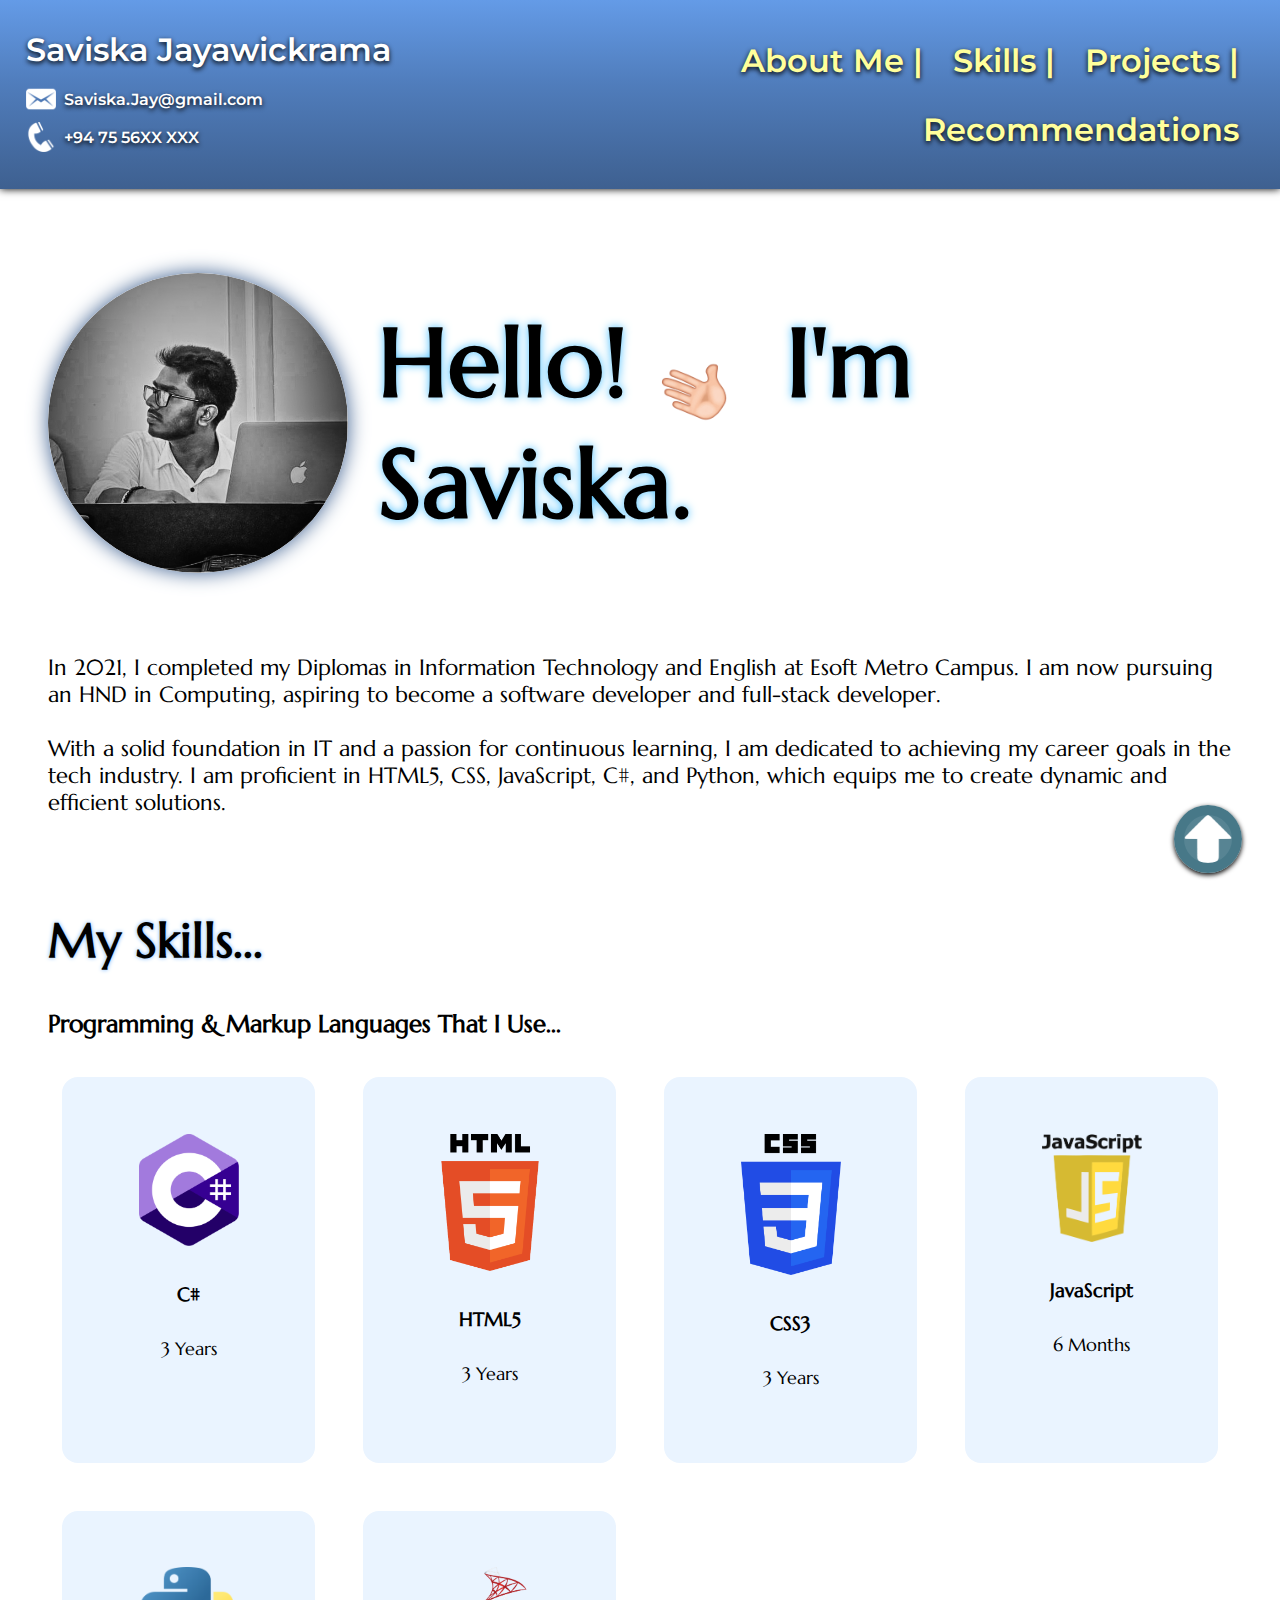
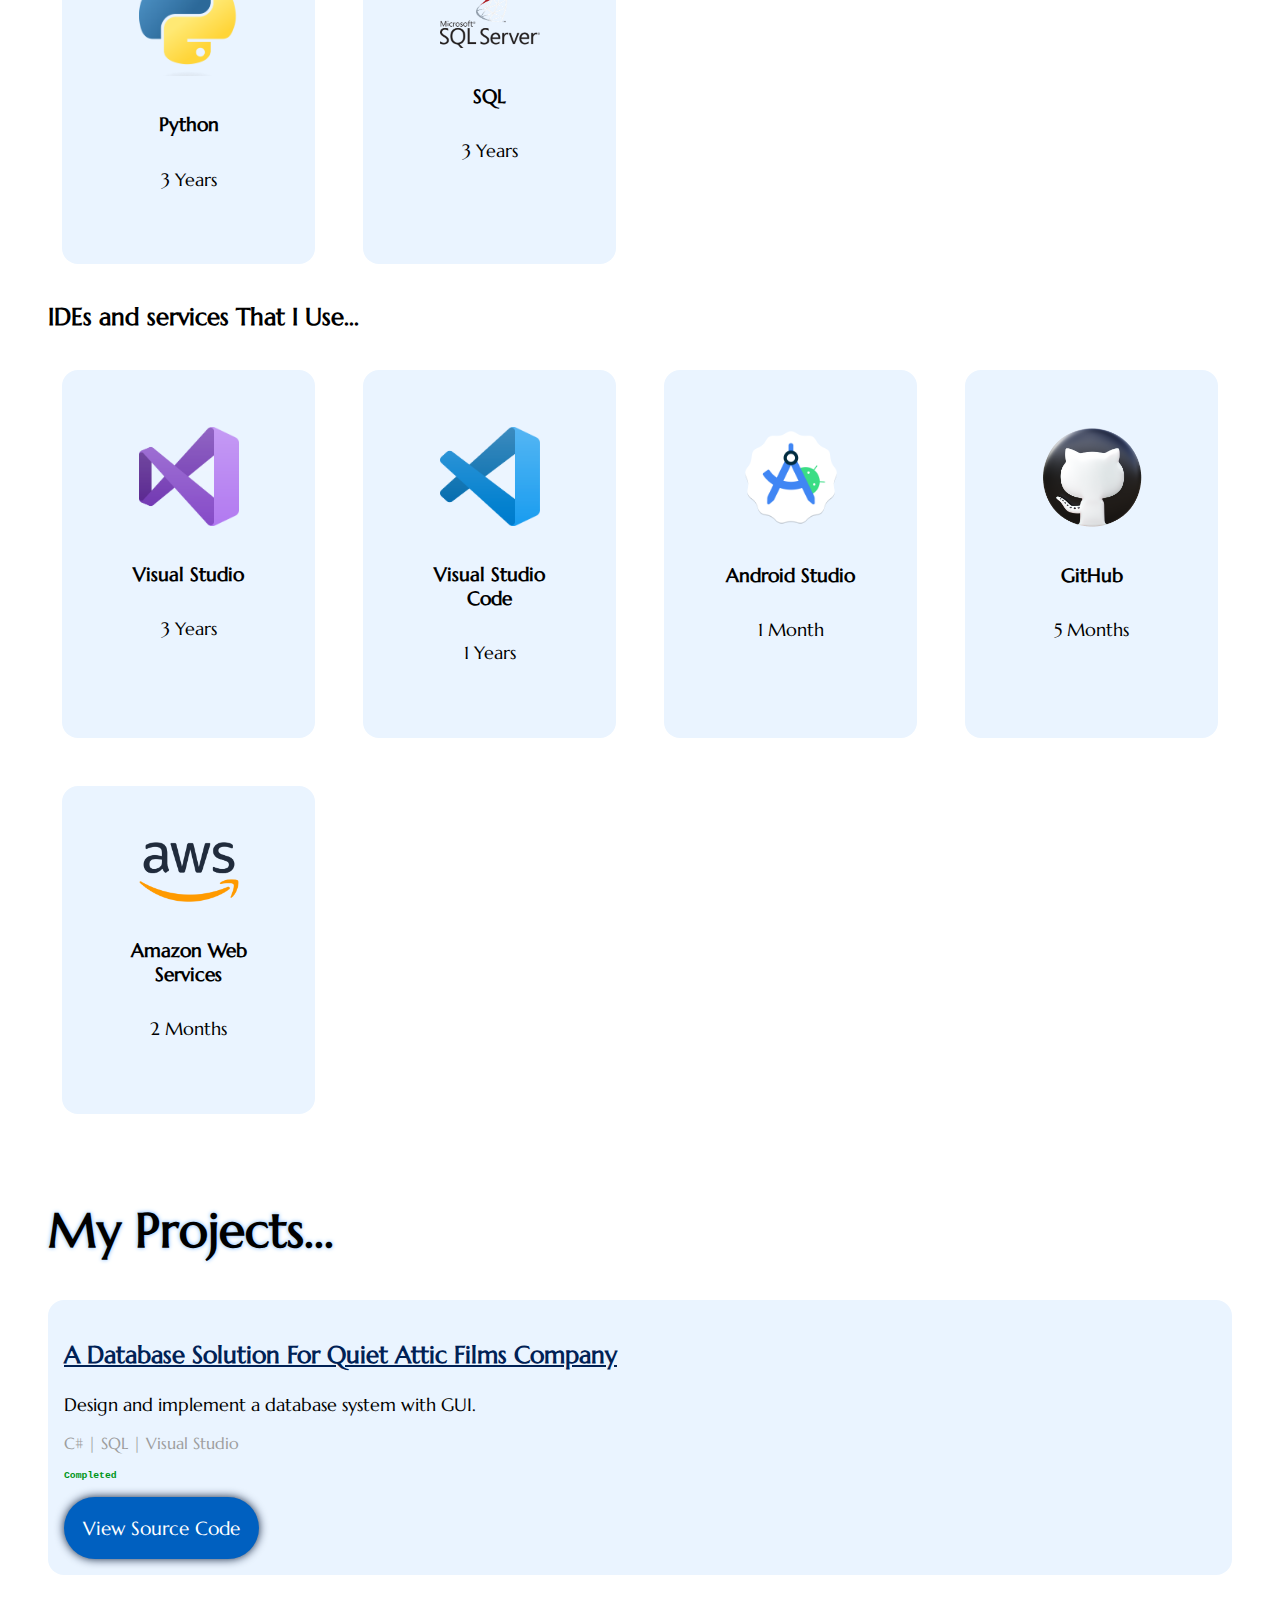
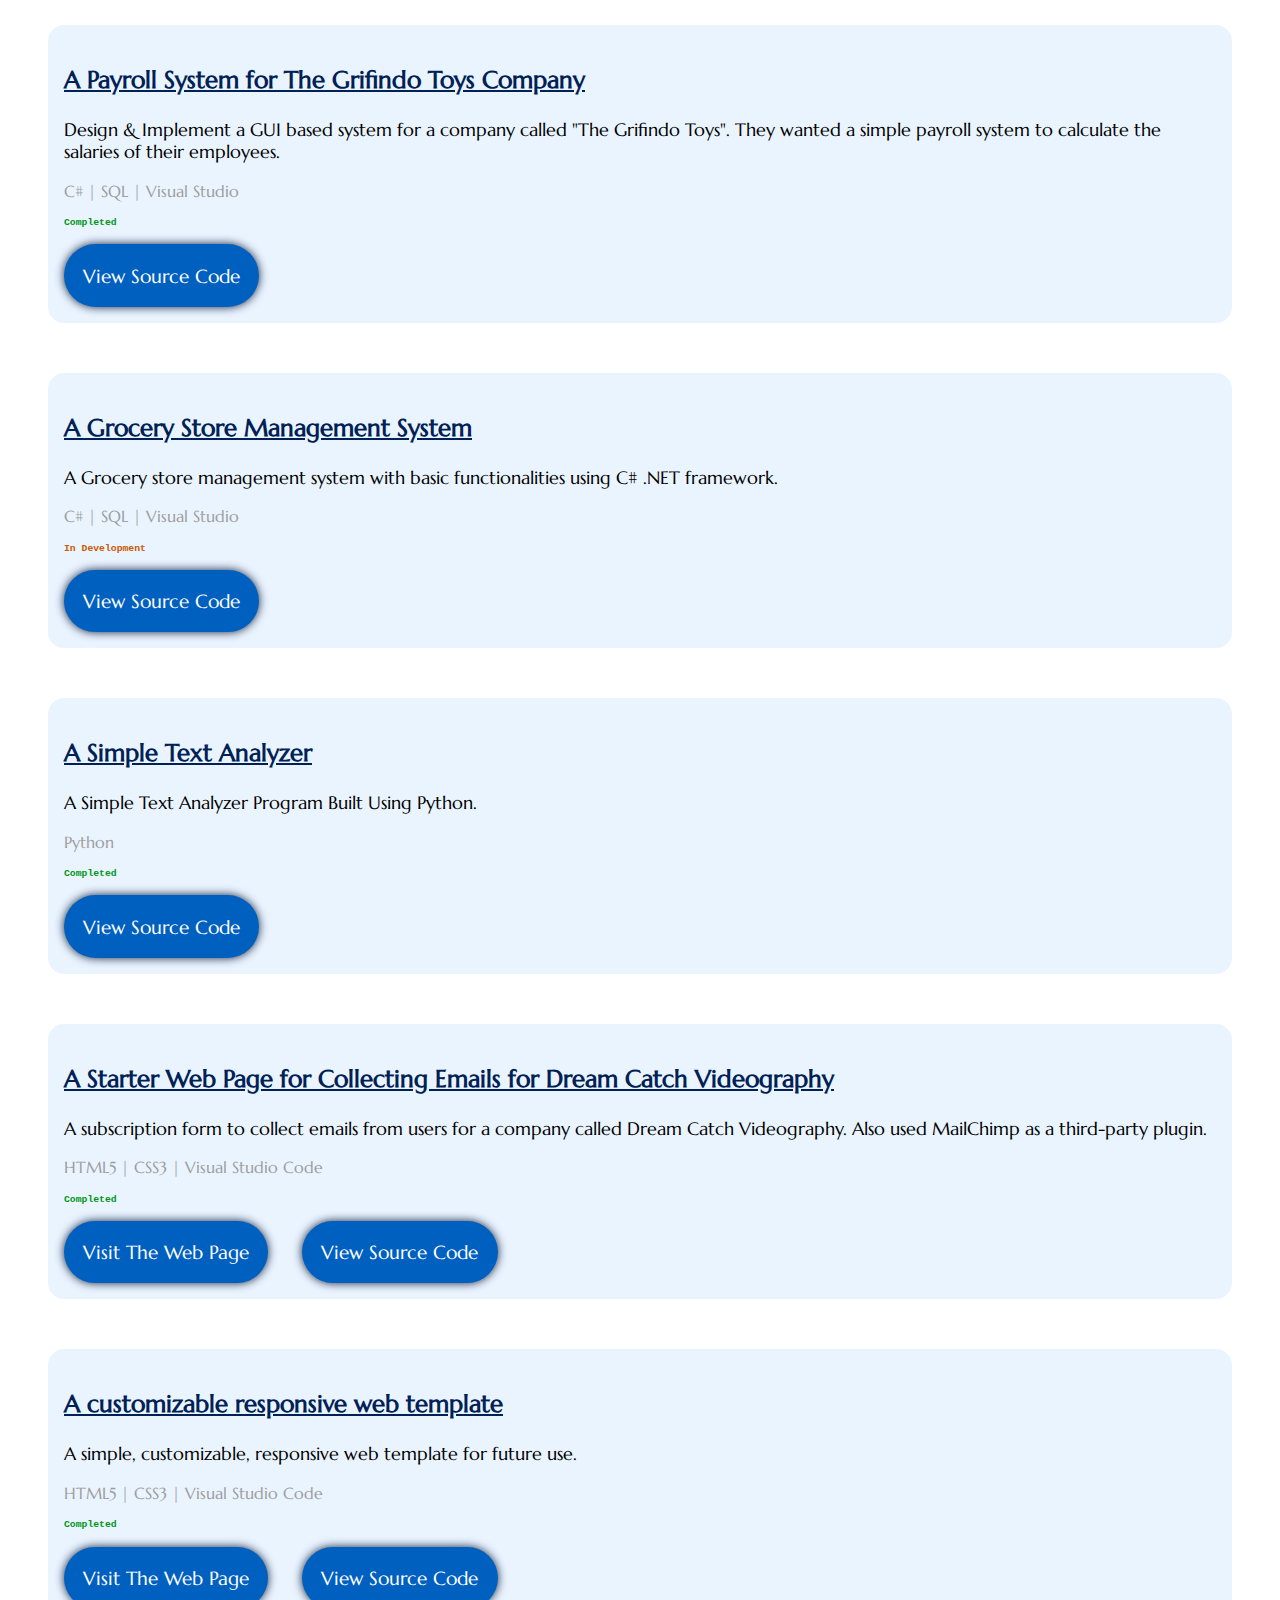
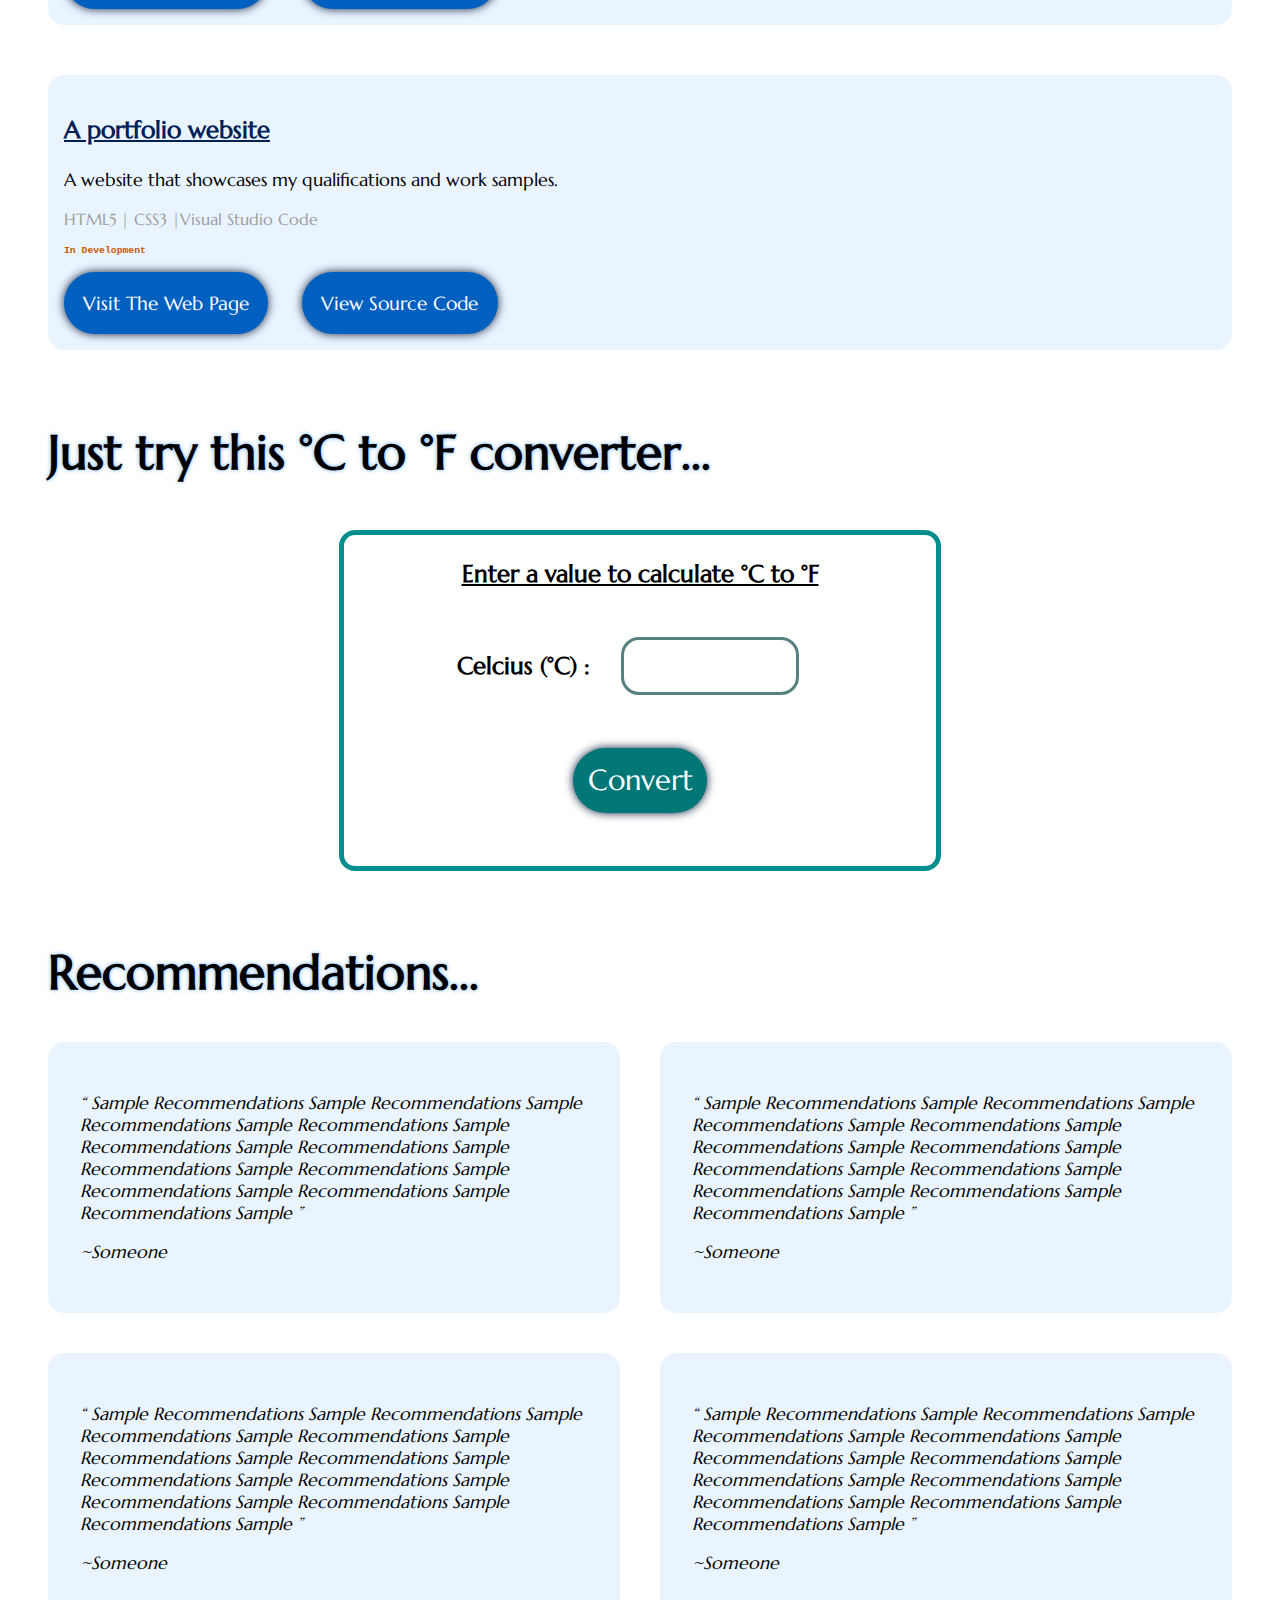
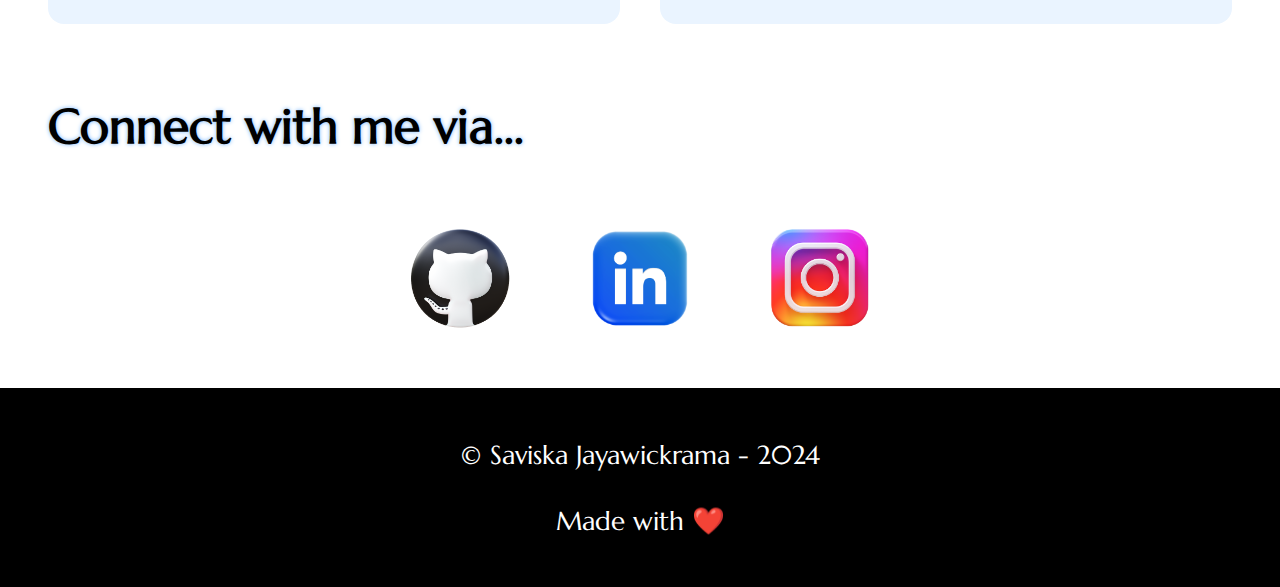
==== commit d50e25ed: "Add a JS function to e to calculate °C to °F" ====
--- a/index.html
+++ b/index.html
@@ -22,8 +22,7 @@
     <link rel="stylesheet" type="text/css" href="style.css">
 
     <!-- Page Icon. -->
-    <link rel="icon" type="image/png" href="resources/heart_icon.png">
-
+    <link rel="icon" type="image/png" href="https://static-00.iconduck.com/assets.00/smiling-face-with-sunglasses-emoji-512x512-wv7w52bv.png">
 </head>
 
 <body>
@@ -92,7 +91,7 @@
     <section id="skills">
 
         <h2>My Skills...</h2>
-        <div style="clear:both;"></div>
+
 
         <h3>Programming & Markup Languages That I Use...</h3>
 
@@ -261,11 +260,30 @@
 
     </section>
 
+    <!-- Celcius To Farenheit Converter -->
+    <section id="converter">
+
+        <h2>Just try this °C to °F converter...</h2>
+
+        <div class="converter">
+            <h3><u>Enter a value to calculate °C to °F </u></h3>
+            <h3><label class="converter_label" for="C">Celcius (°C) : </label>
+            <input type="number" id="C">
+            <br>
+            <button class="projects_button converter_button" onclick="Convert()"> Convert </button>
+            <br>
+            <span id="result"></span>
+        </h3>
+
+        </div>
+
+    </section>
+
     <!-- Recommendations part of the page. -->
     <section id="recommendations">
 
         <h2>Recommendations...</h2>
-        <div style="clear:both;"></div>
+
 
         <div class="recommendations_grid">
 
@@ -339,6 +357,9 @@
         </p>
     </footer>
 
+    <!-- Linking with JavaScript file. -->
+    <script src="script.js"></script>
+
 </body>
 
 </html>--- a/style.css
+++ b/style.css
@@ -15,7 +15,6 @@
     font-size: 3em;
     text-shadow: 0px 0px 4px #73b4ff;
 }
-
 h3{
     font-size: 1.5em;
 }
@@ -27,6 +26,7 @@
 
 /* ///////////////////////////////////////////////////////////////////////////////////////////// */
 
+/* //////////////////For Desktop ///////////////// */
 /* Top of the page. */
 #page_top {
     font-family: "Montserrat", sans-serif;
@@ -73,7 +73,7 @@
 /* Navigation Bar */
 #nav_bar_div {
     margin-left: auto;
-    font-size: 1.25em;
+    font-size: 2em;
 }
 
 .nav_bar_items {
@@ -89,6 +89,18 @@
     text-shadow: 2px 2px 5px rgb(121, 215, 255);
     cursor: pointer;
 }
+
+/* /////////////////For Mobile///////////////// */
+@media only screen and (max-width:725px){
+    #page_top {
+        font-size: 0.75em;
+        display: grid;
+    }
+    #nav_bar_div {
+        font-size: 2em;
+    }
+}
+
 
 /* ///////////////////////////////////////////////////////////////////////////////////////////// */
 
@@ -183,7 +195,7 @@
 .poject_grid{
     display: grid;
     grid-template-rows: 1fr;
-    grid-gap: 25px;
+    grid-gap: 50px;
 }
 .projects_cards{
     background-color: #eaf4ff;
@@ -201,7 +213,7 @@
 .projects_cards h5{
     color: #009619;
     font-family: monospace;
-    font-size: large;
+    font-size: 0.75em;
 }
 .projects_cards .in_development {
     color: #cb5800;
@@ -209,15 +221,20 @@
 .projects_cards .projects_source_button{
     text-align: center;
 }
-
+.projects_languages{
+    font-size: 1em;
+    color: #9d9d9d;
+}
+
+/* /////////////////For Desktop///////////////// */
 /* Projects Buttons */
 .projects_button{
     display: inline-flex;
     border:none;
-    margin-right: 1em;
+    margin-right: 1.5em;
     background-color: rgb(0, 96, 192);
     font-family: "Marcellus", serif;
-    font-size: 1em;
+    font-size: 1.2em;
     color: white;
     padding: 1em;
     border-radius: 2em;
@@ -233,6 +250,56 @@
     background-color: rgb(0, 78, 155);
 }
 
+/* /////////////////For Mobile///////////////// */
+@media only screen and (max-width:725px){
+    .projects_button{
+        font-size: 2em;
+        margin: 10px;
+    }
+}
+
+/* ////////////////////////////////////////////////////////////////////////// */
+
+/* Converter Part of the page. */
+#converter{
+    padding-top: 2em;
+    padding-left: 3em;
+    padding-right: 3em;
+}
+
+.converter{
+    width: 50%;
+    border: 5px solid rgb(0, 142, 142);
+    border-radius: 1em;
+    text-align: center;
+
+    margin-top: 3em;
+    margin-left: auto;
+    margin-right: auto;
+}
+.converter_button{
+    margin: 1em;
+    padding: 0.5em;
+    background-color: rgb(0, 119, 119);
+}
+
+.converter_button:hover{
+    background-color: rgb(0, 195, 192);
+}
+
+.converter_button:active{
+    background-color: rgb(0, 85, 83);
+}
+
+input {
+    font-size: 1em;
+    width: 30%;
+    padding: 0.5em;
+    margin: 1em;
+    border: 3px solid rgb(85, 129, 129);
+    border-radius: 0.75em;
+    box-sizing: border-box;}
+
 /* ////////////////////////////////////////////////////////////////////////// */
 
 /* Recommendations Part of the page. */
@@ -245,7 +312,7 @@
 .recommendations_grid{
     display: grid;
     grid-template-columns: repeat(auto-fill,minmax(500px,1fr));
-    grid-gap: 25px;
+    grid-gap: 40px;
 }
 .recommendations_card{
     background-color: #eaf4ff;
@@ -287,7 +354,7 @@
 .up_icon {
     display: flex;
     position: fixed;
-    width: 2em;
+    width: 3em;
     background-color: #245f73c4;
     border: 10px solid #245f7352;
     border-radius: 100%;
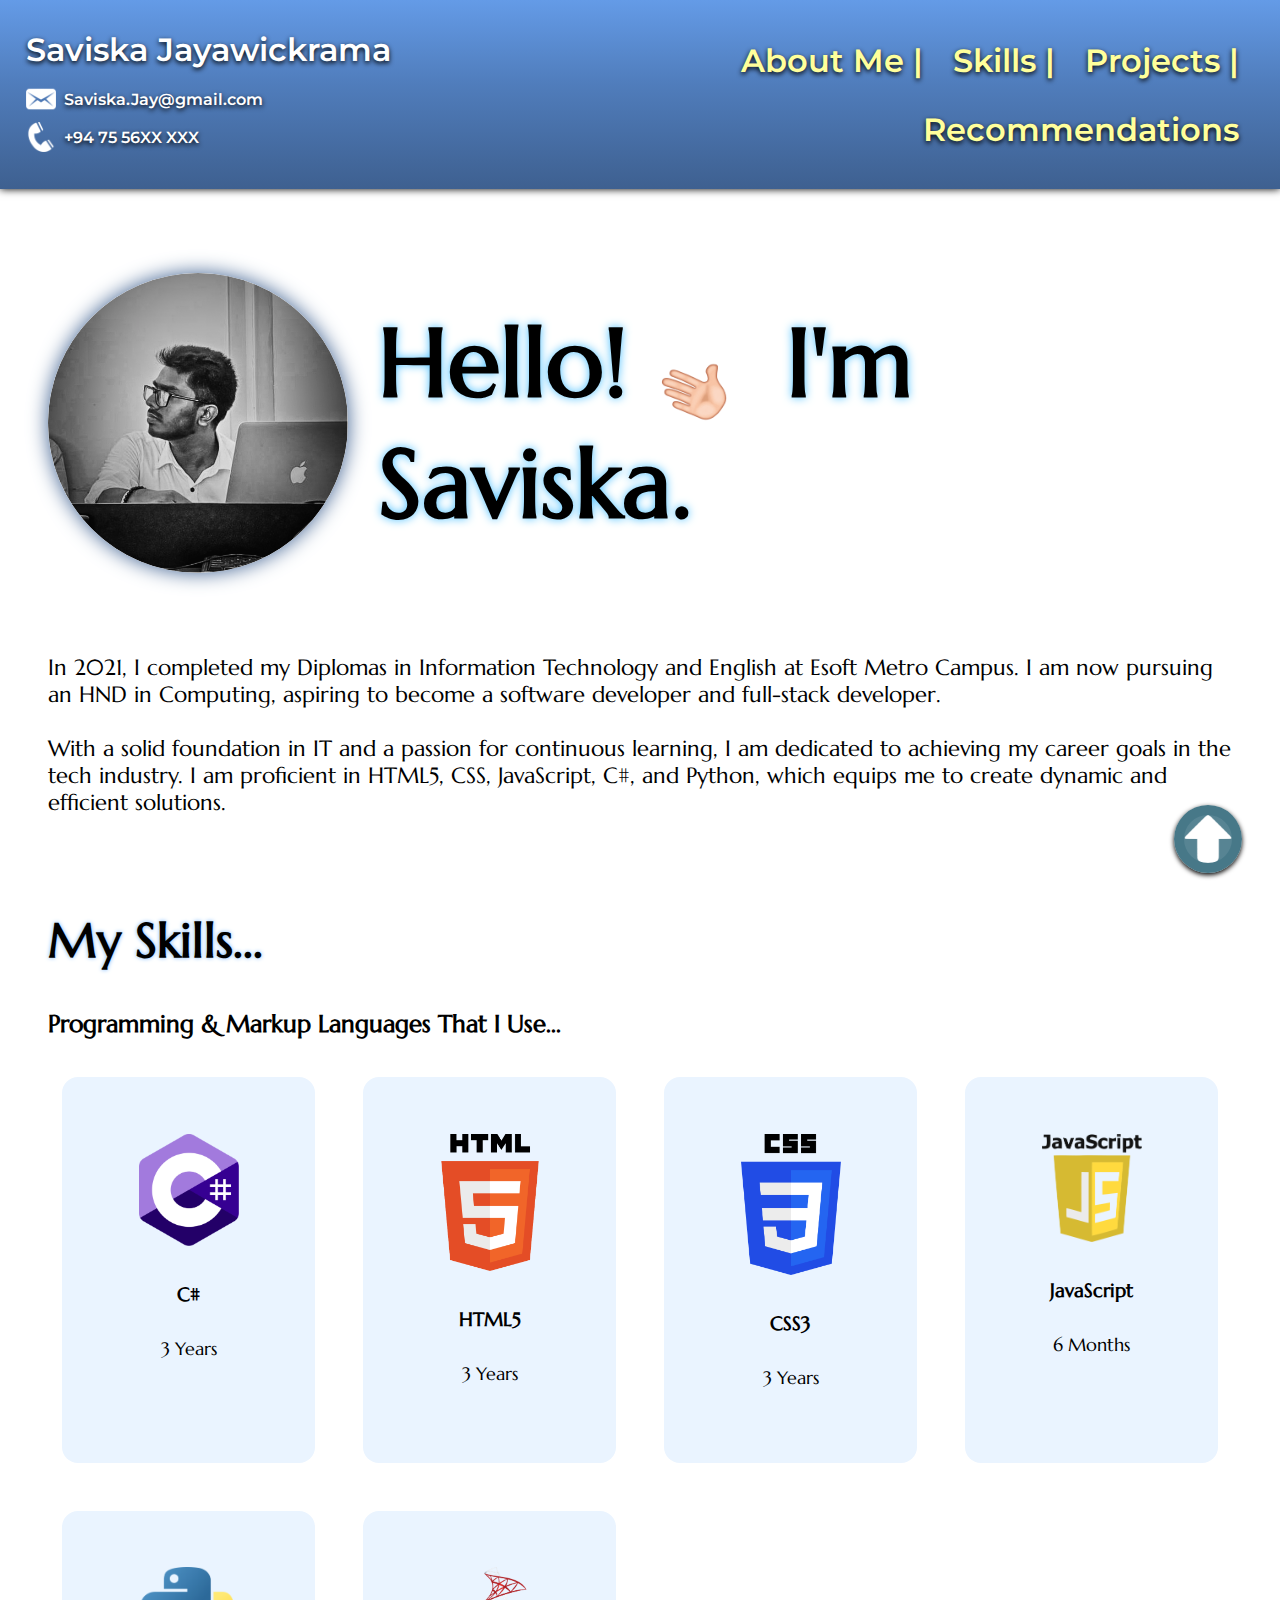
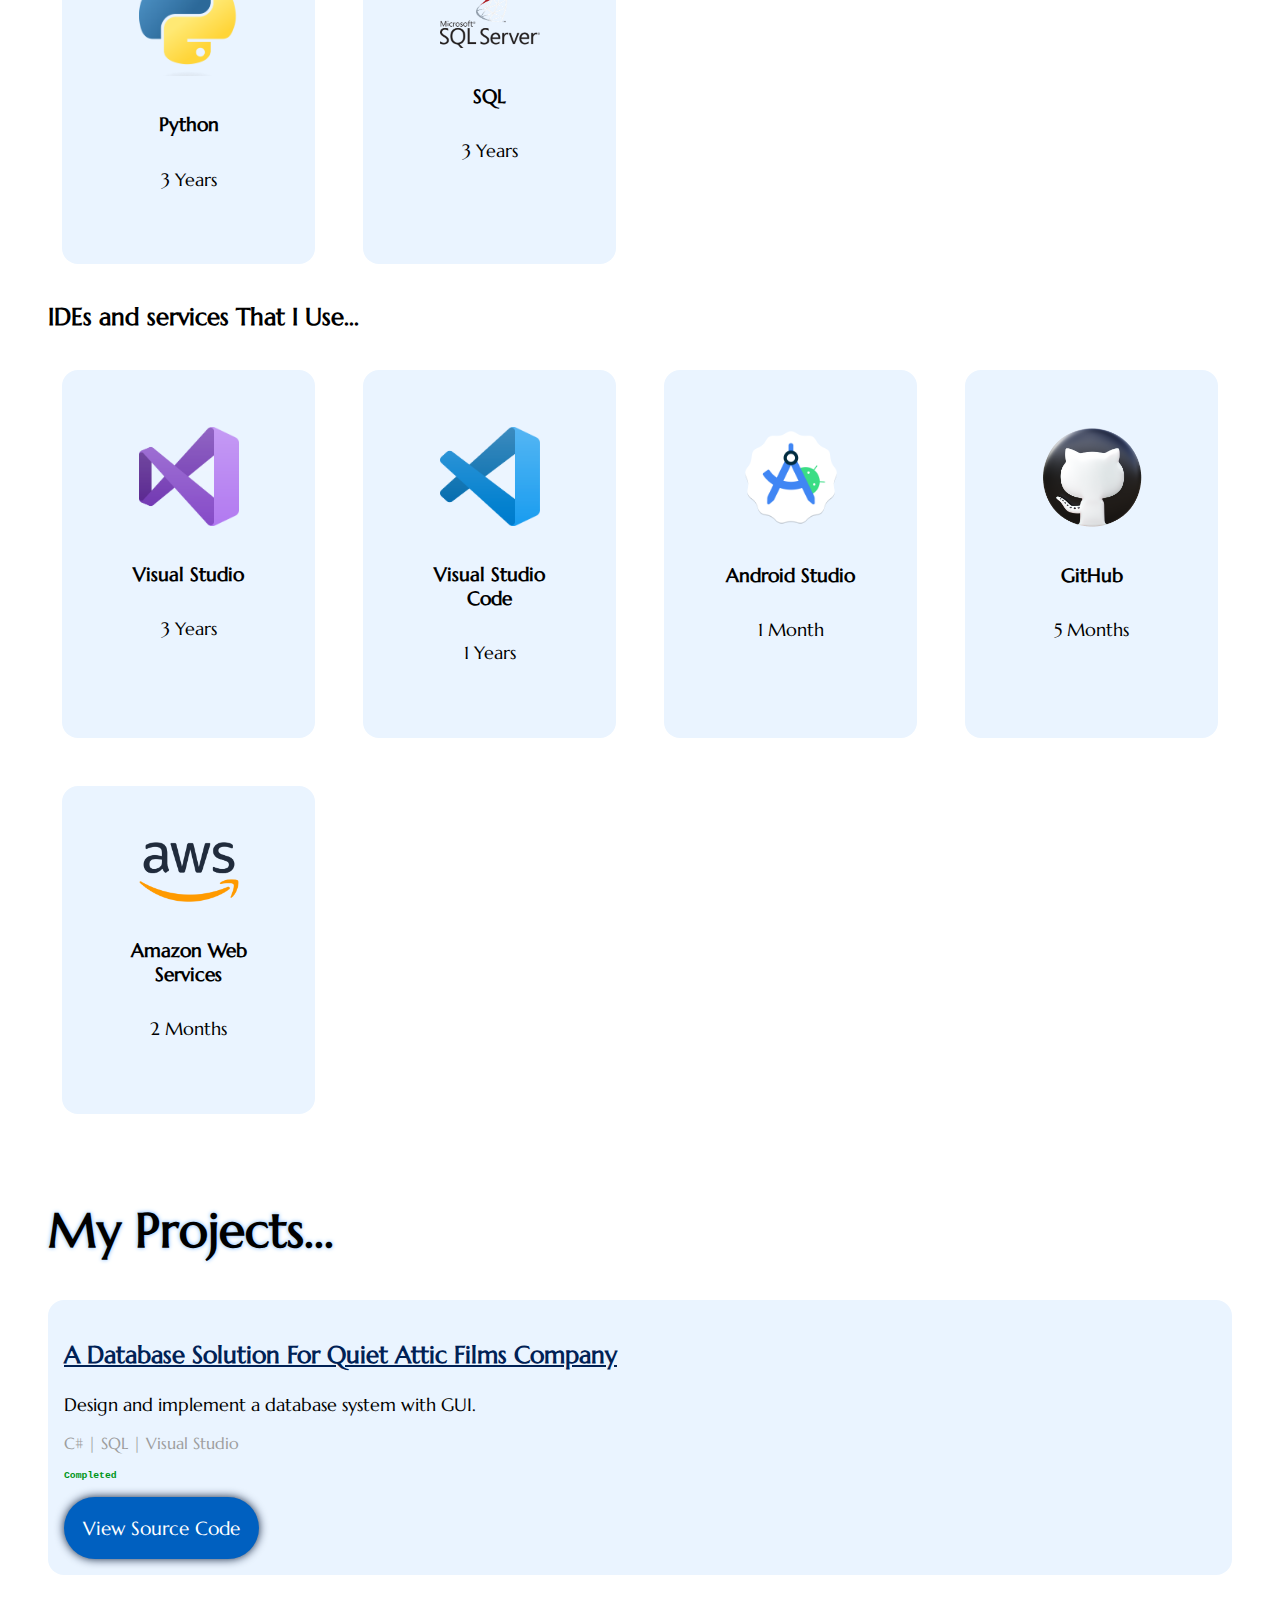
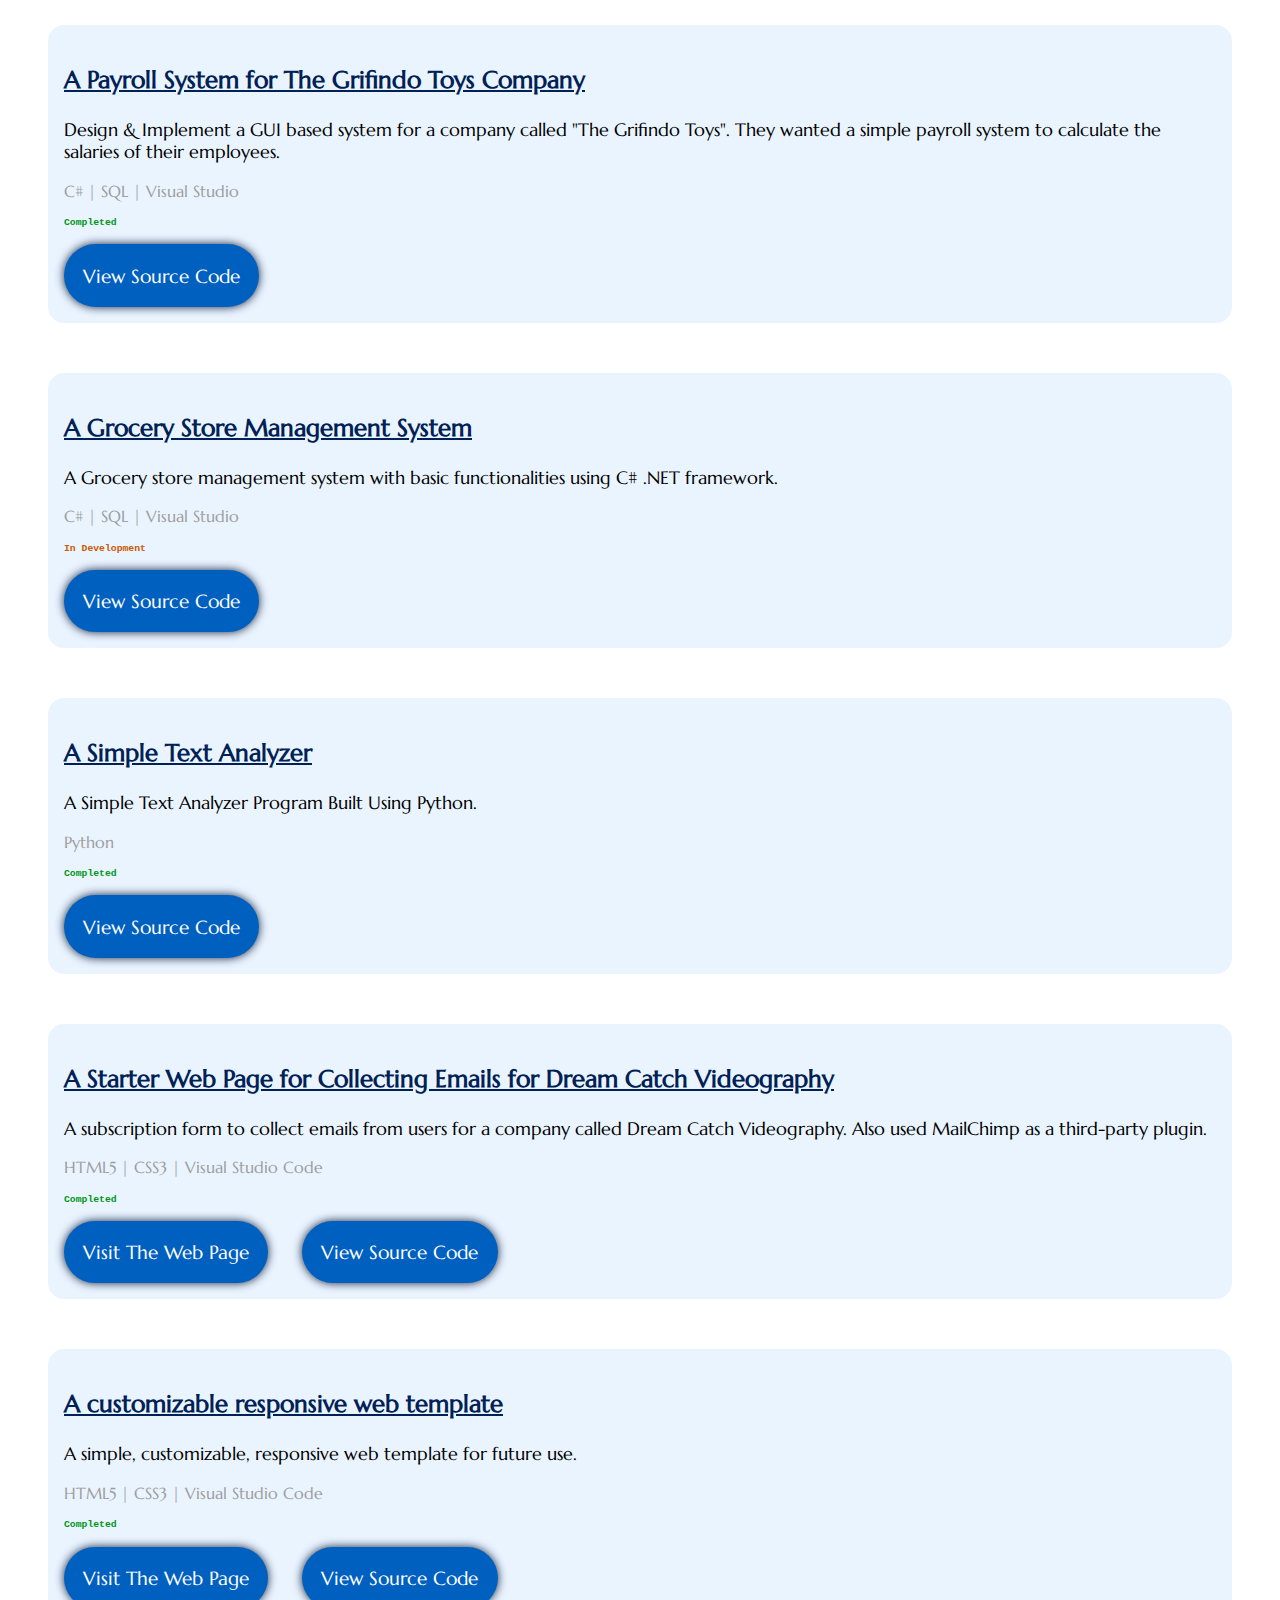
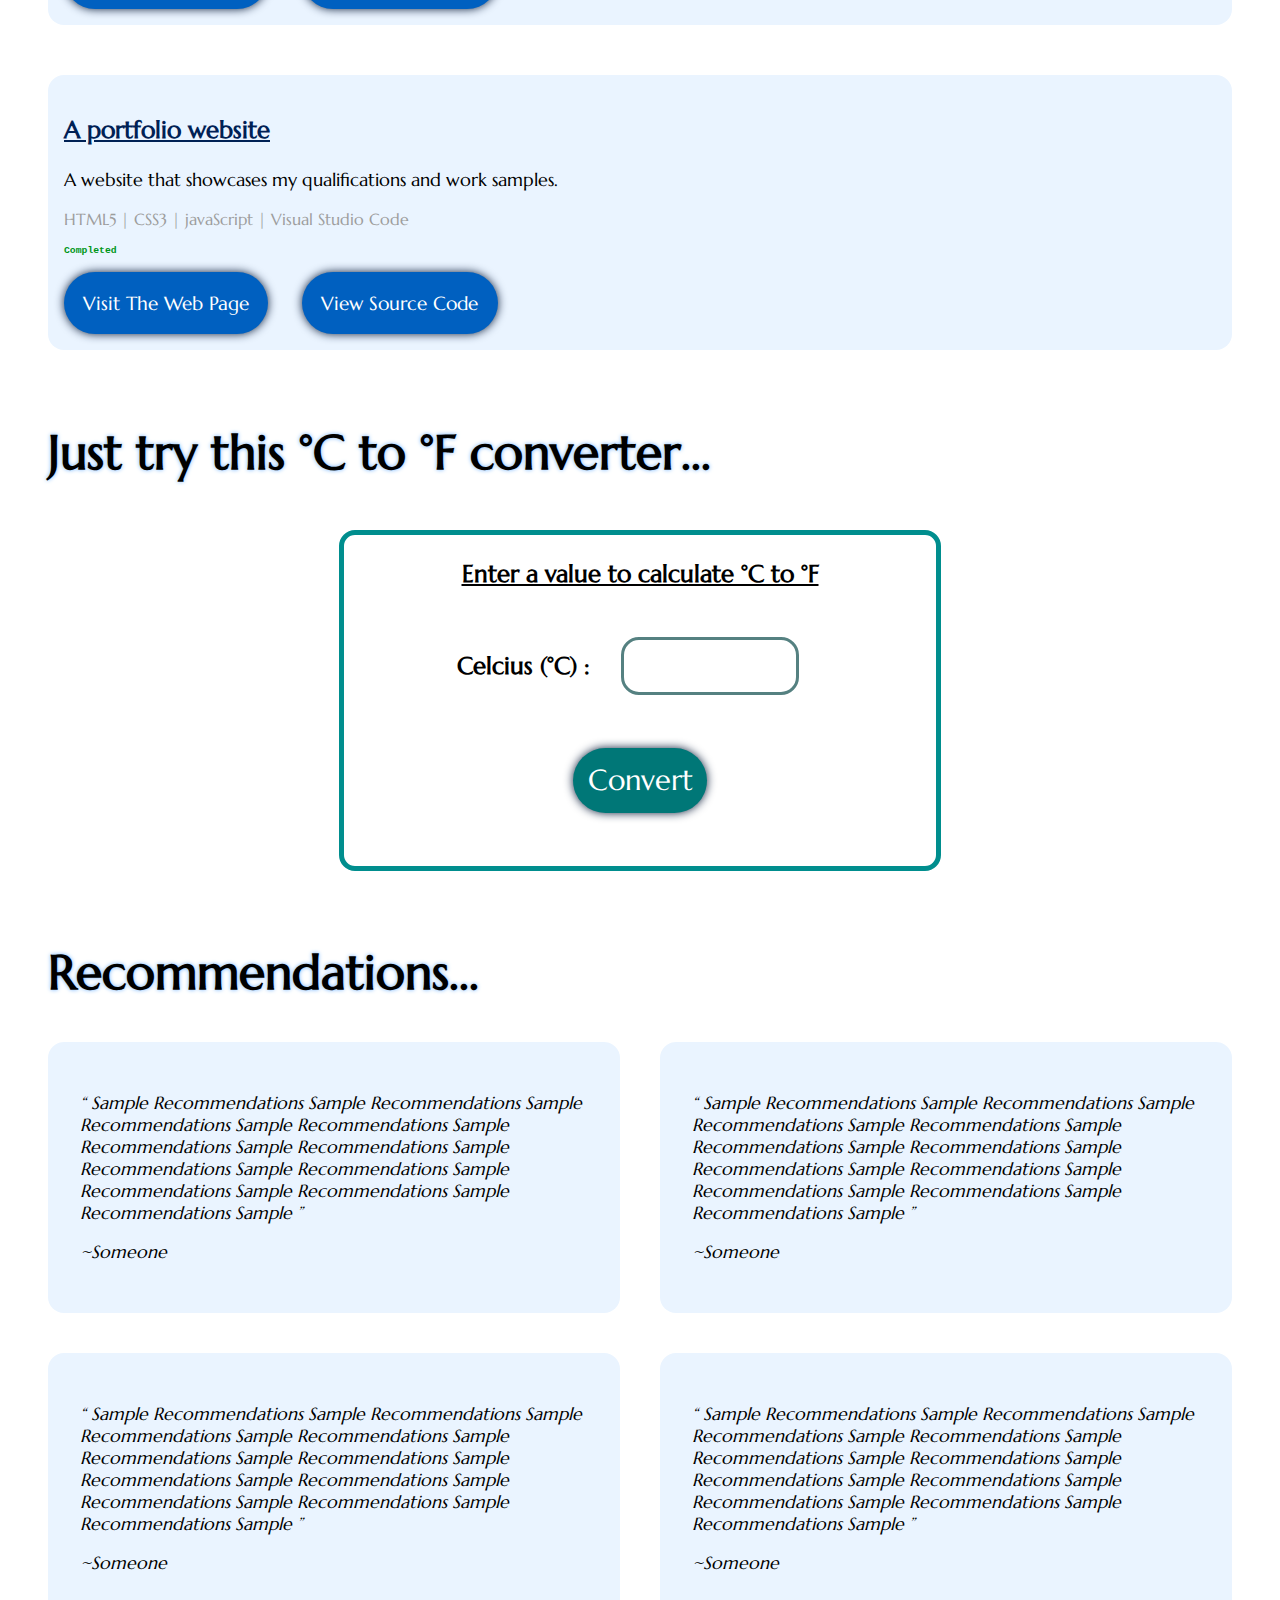
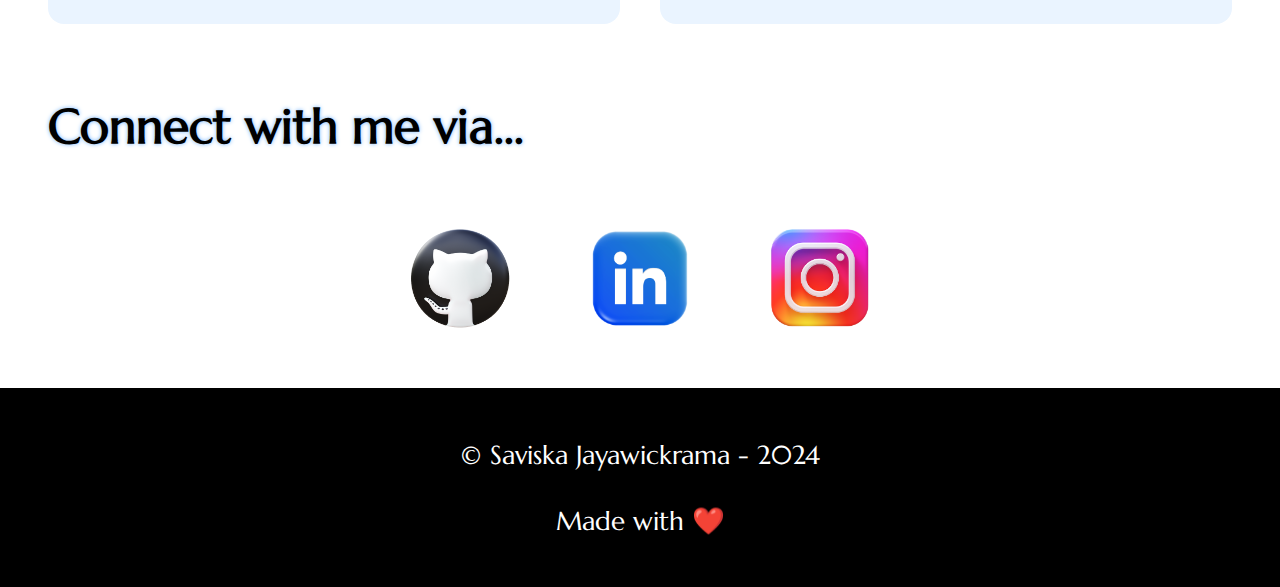
==== commit 41e15bab: "The portfolio website Completed." ====
--- a/index.html
+++ b/index.html
@@ -247,8 +247,8 @@
             <div class="projects_cards">
                 <h3>A portfolio website </h3>
                 <p> A website that showcases my qualifications and work samples.</p>
-                <p class="projects_languages">HTML5 | CSS3 |Visual Studio Code</p>
-                <h5 class="in_development">In Development</h5>
+                <p class="projects_languages">HTML5 | CSS3 | javaScript | Visual Studio Code</p>
+                <h5>Completed</h5>
                 <a href="https://saviska-jay.github.io/" target="_blank"><button
                         class="button-container projects_button view">Visit The Web
                         Page</button></a>
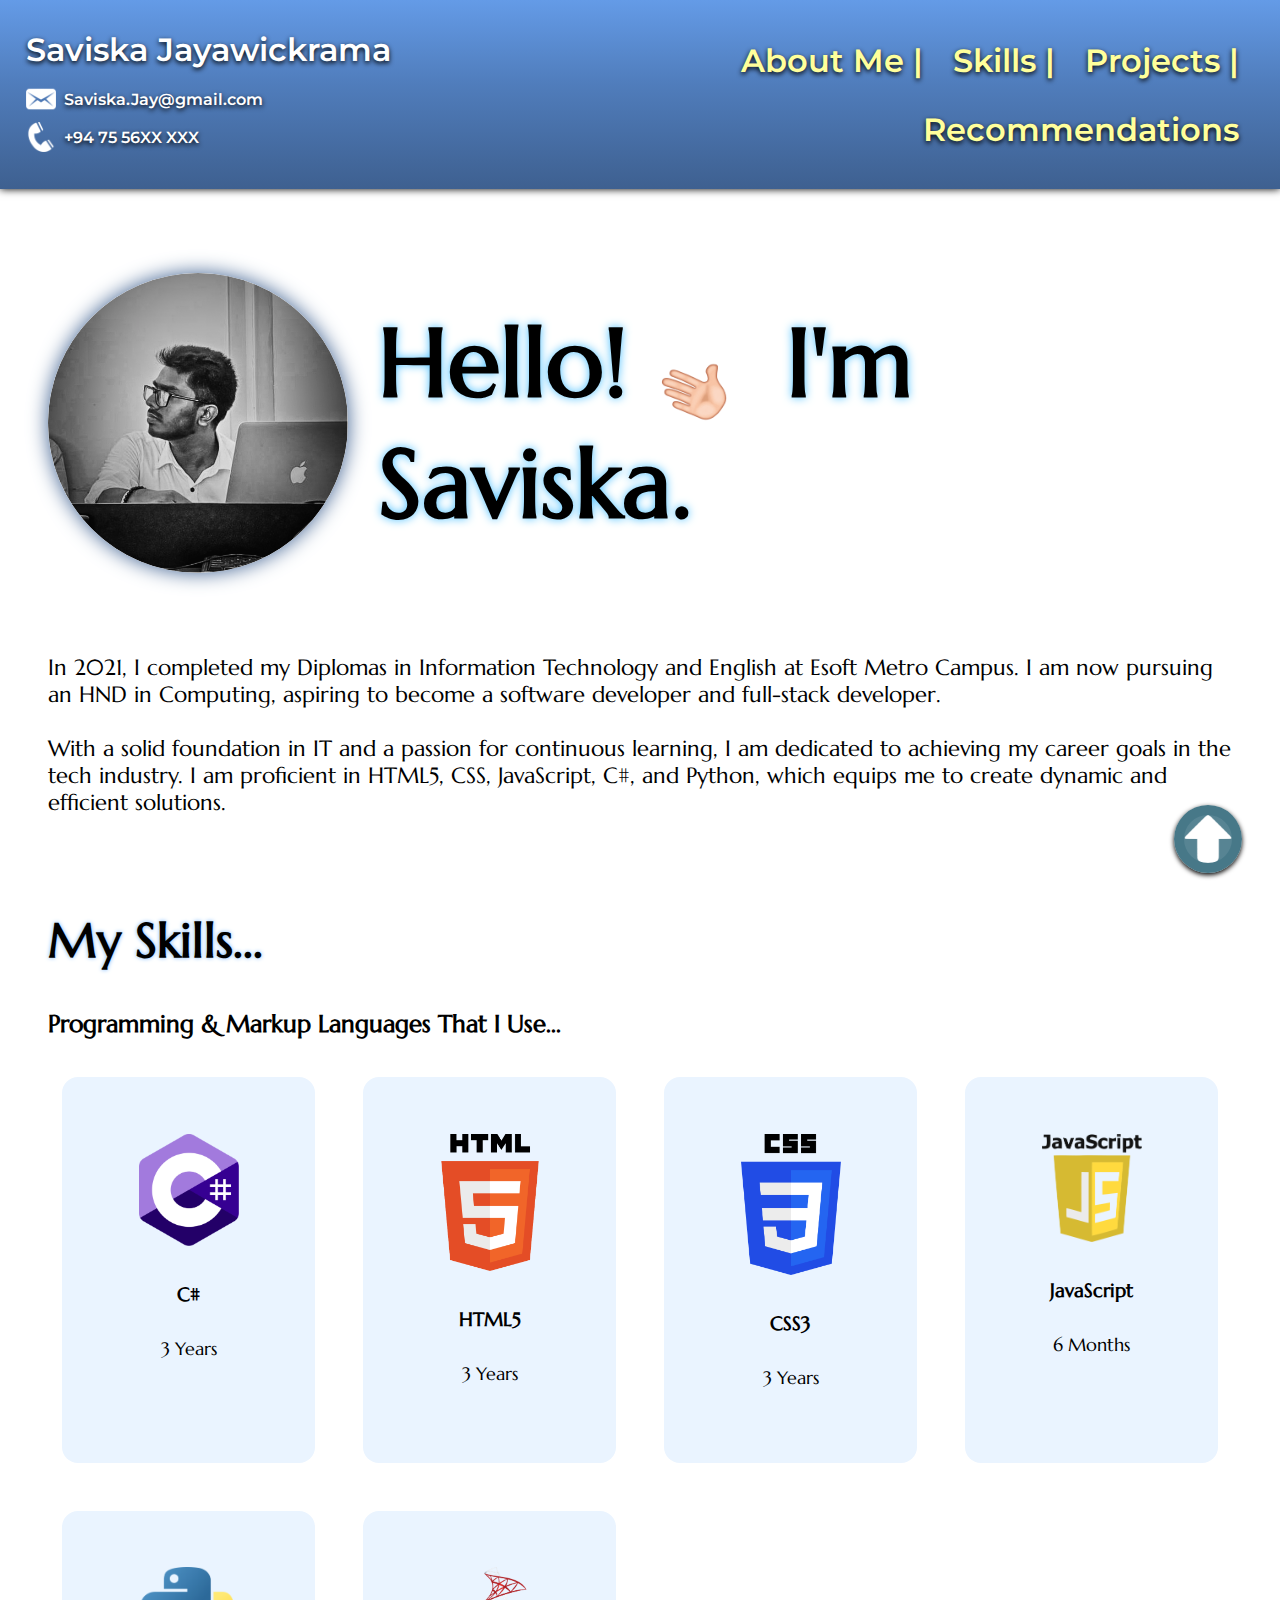
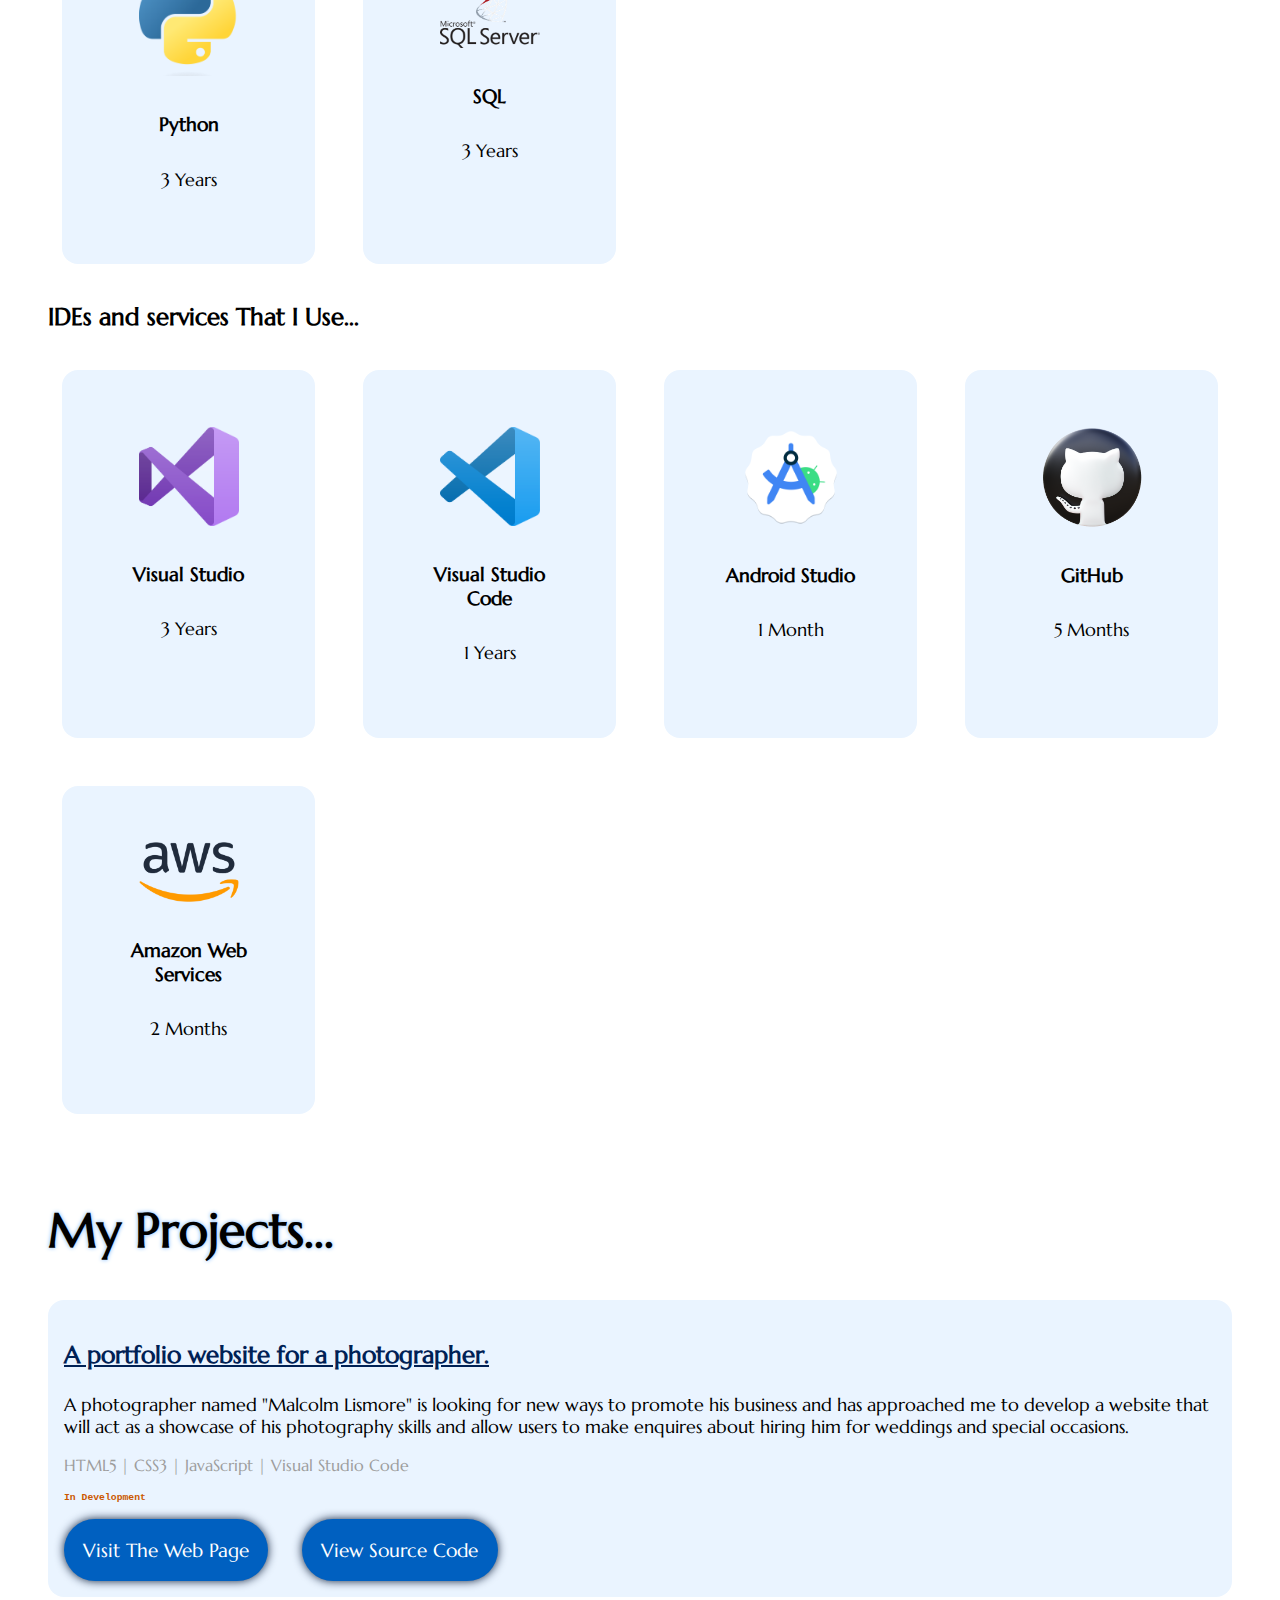
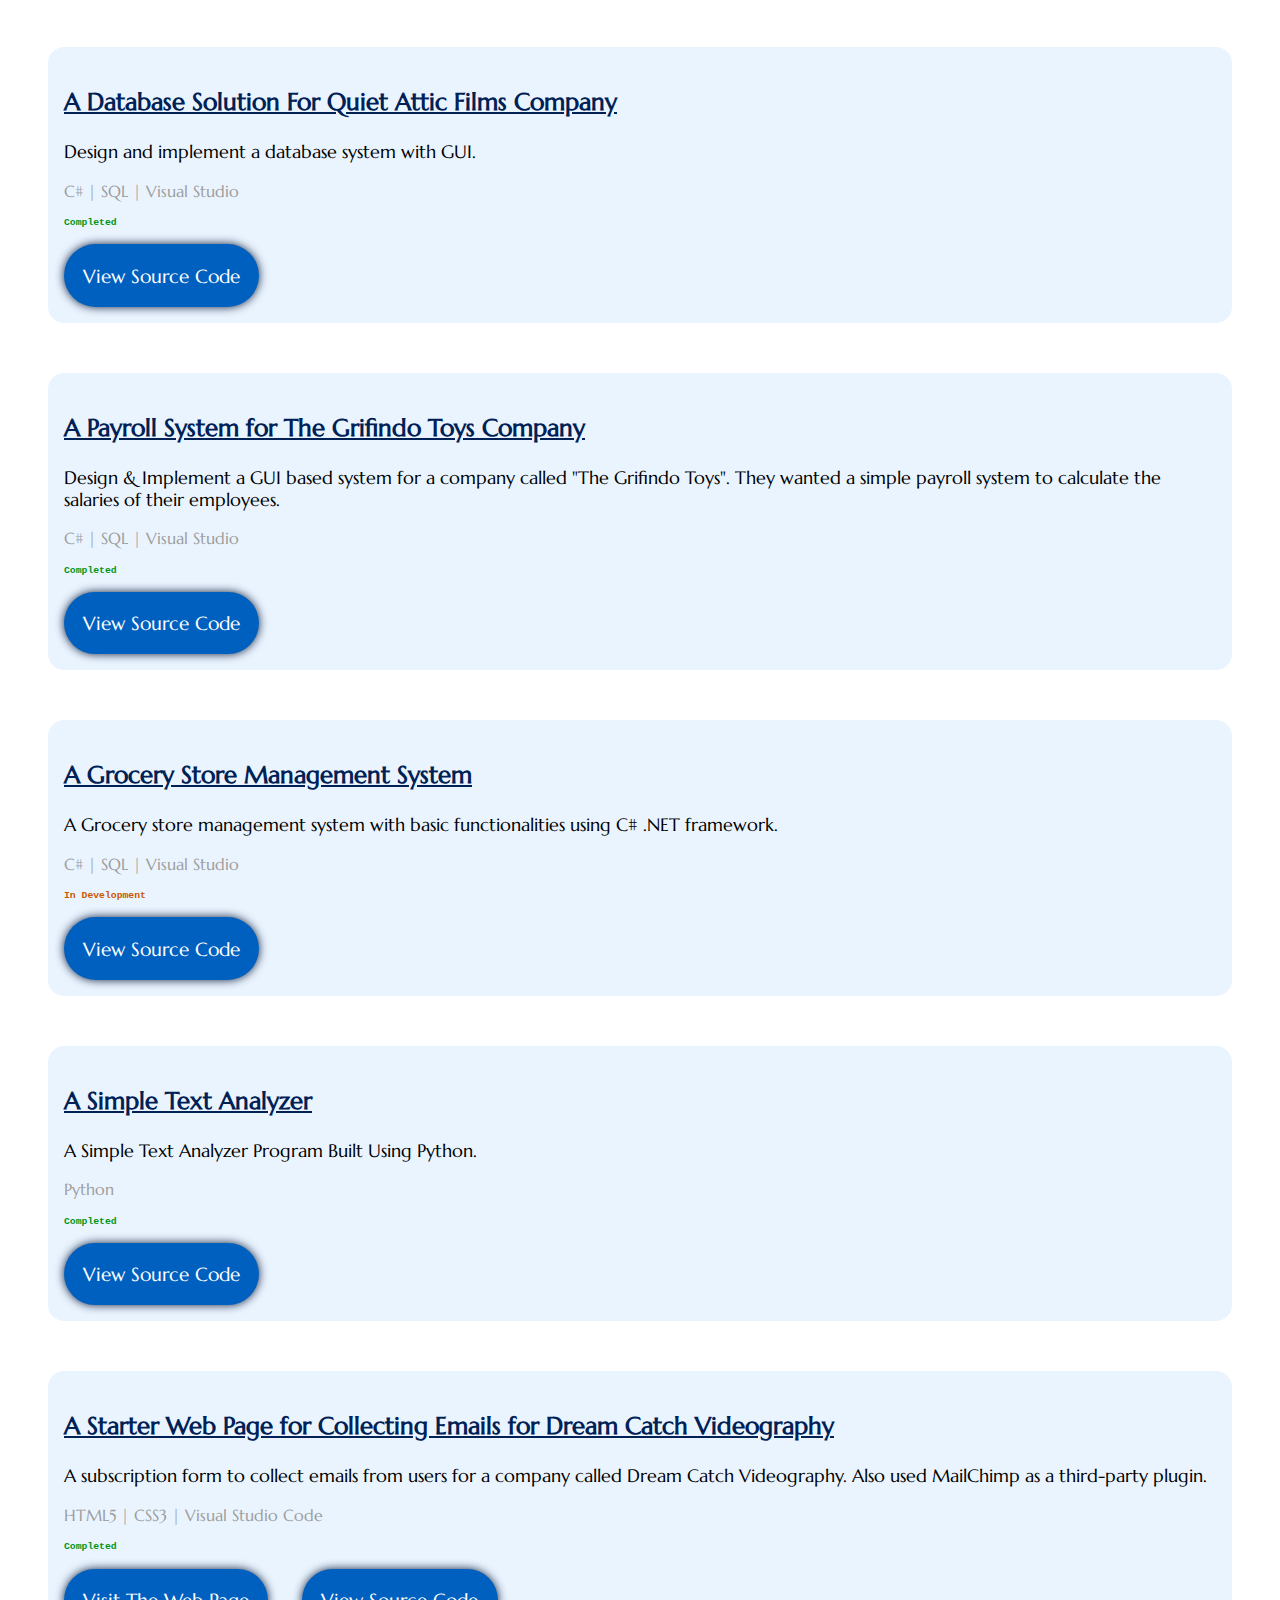
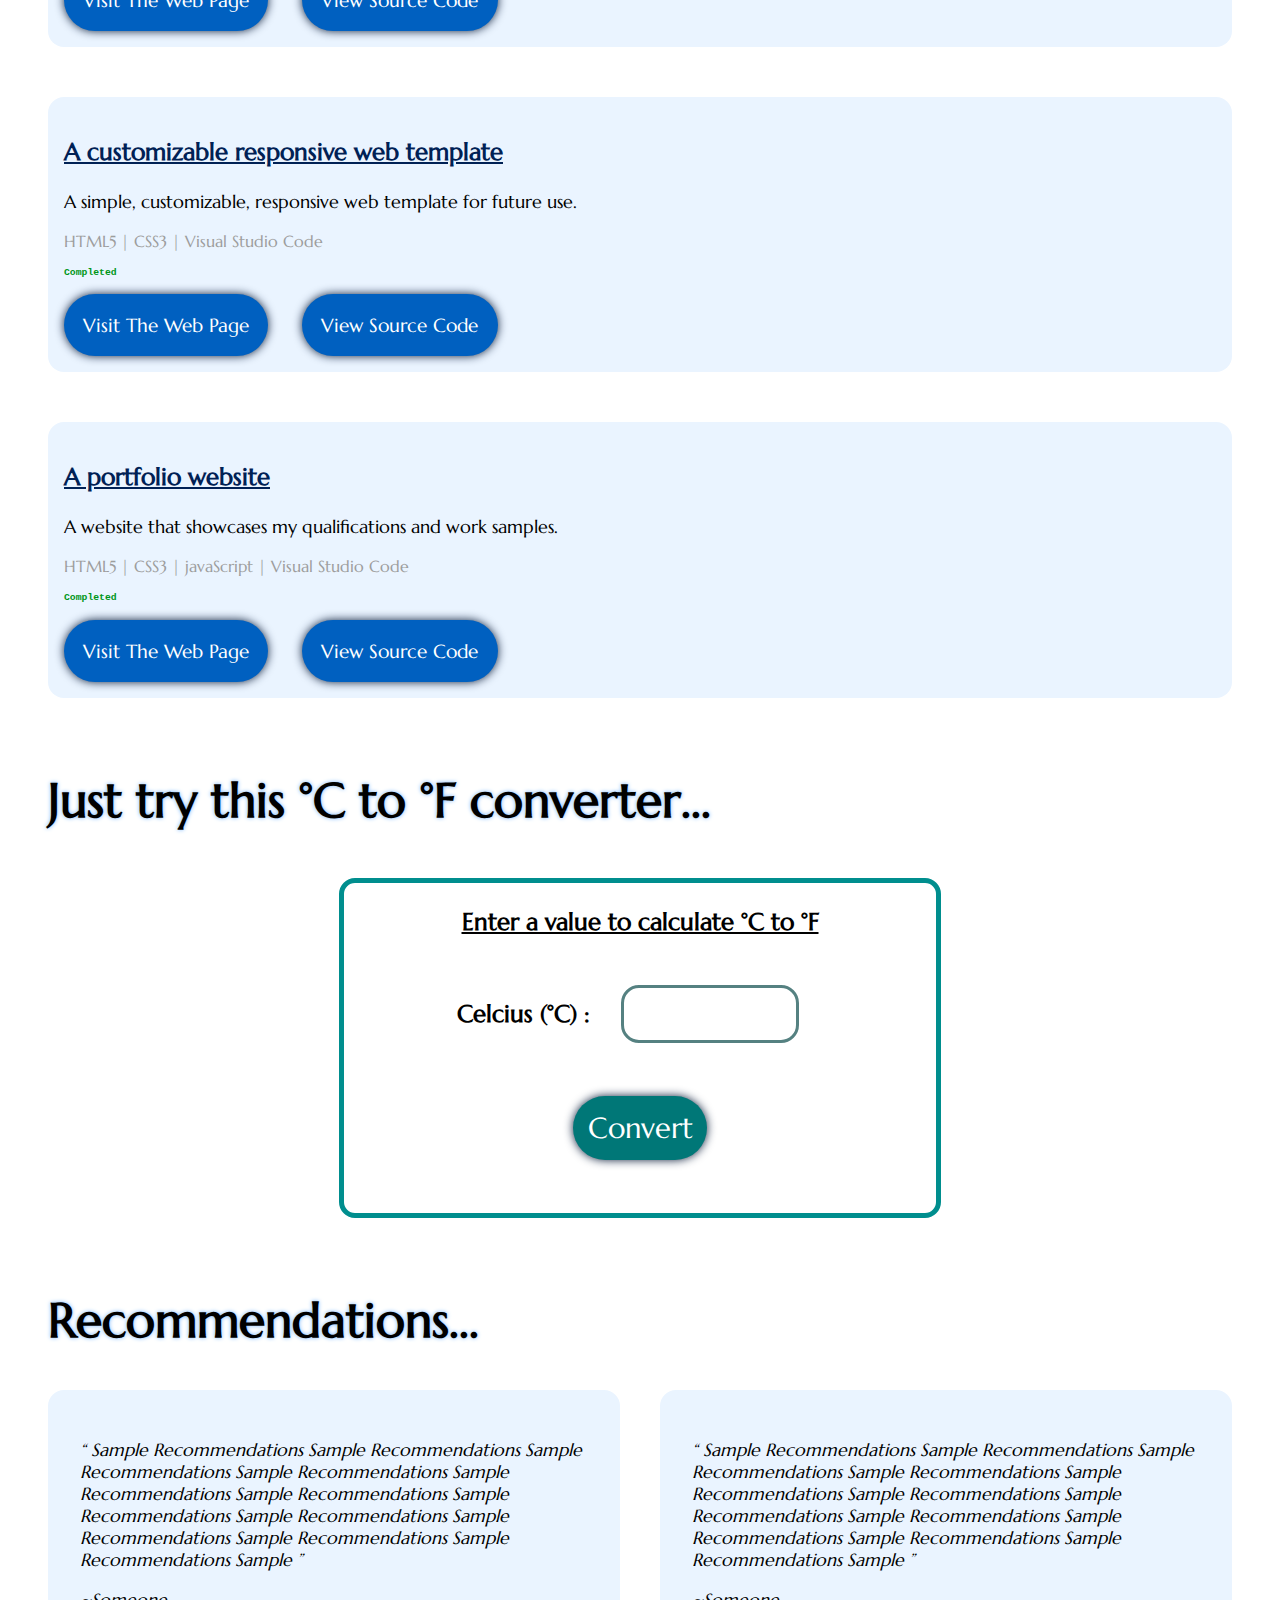
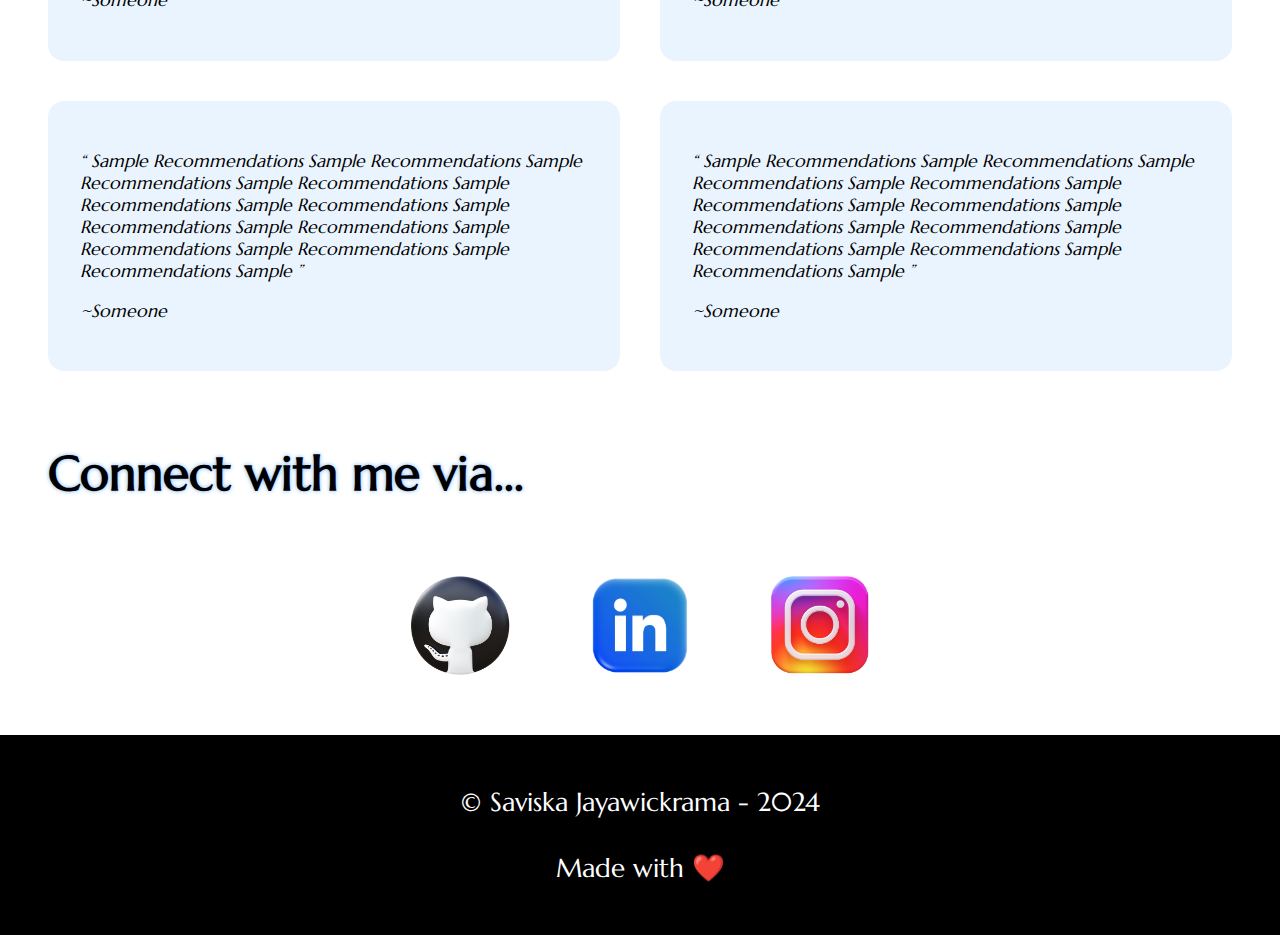
==== commit c19fb52f: "Updated my portfolio website" ====
--- a/index.html
+++ b/index.html
@@ -22,7 +22,7 @@
     <link rel="stylesheet" type="text/css" href="style.css">
 
     <!-- Page Icon. -->
-    <link rel="icon" type="image/png" href="https://static-00.iconduck.com/assets.00/smiling-face-with-sunglasses-emoji-512x512-wv7w52bv.png">
+    <link rel="icon" type="image/png" href="https://stateline.org/wp-content/uploads/2023/12/logoFooter.png">
 </head>
 
 <body>
@@ -181,6 +181,20 @@
 
             <!-- projects as Cards -->
             <div class="projects_cards">
+                <h3>A portfolio website for a photographer.</h3>
+                <p>A photographer named "Malcolm Lismore" is looking for new ways to promote his business and has approached me to develop a website
+                    that will act as a showcase of his photography skills and allow users to make enquires about hiring
+                    him for weddings and special occasions. </p>
+                <p class="projects_languages">HTML5 | CSS3 | JavaScript | Visual Studio Code</p>
+                <h5 class="in_development">In Development</h5>
+                <a href="https://saviska-jay.github.io/Malcolm Lismore Photography/index.html" target="_blank"><button
+                        class="button-container projects_button view">Visit The Web Page</button></a>
+                <a href="https://github.com/Saviska-Jay/Saviska-Jay.github.io/tree/6545128f8f3e4c272e1303e9a75ce56052c520ec/Malcolm%20Lismore%20Photography"
+                    target="_blank"><button class="button-container projects_button source">View Source
+                        Code</button></a>
+            </div>
+
+            <div class="projects_cards">
                 <h3>A Database Solution For Quiet Attic Films Company</h3>
                 <p>Design and implement a database system with GUI.</p>
                 <p class="projects_languages">C# | SQL | Visual Studio</p>
@@ -268,12 +282,12 @@
         <div class="converter">
             <h3><u>Enter a value to calculate °C to °F </u></h3>
             <h3><label class="converter_label" for="C">Celcius (°C) : </label>
-            <input type="number" id="C">
-            <br>
-            <button class="projects_button converter_button" onclick="Convert()"> Convert </button>
-            <br>
-            <span id="result"></span>
-        </h3>
+                <input type="number" id="C">
+                <br>
+                <button class="projects_button converter_button" onclick="Convert()"> Convert </button>
+                <br>
+                <span id="result"></span>
+            </h3>
 
         </div>
 
@@ -333,12 +347,12 @@
         <h2>Connect with me via...</h2>
 
         <div class="all_social_icon">
-            <a href="https://github.com/Saviska-Jay" target="_blank"><img src="resources/GitHub_logo.png" class="social_icon" 
-                    alt="GitHub Logo"  ></a>
+            <a href="https://github.com/Saviska-Jay" target="_blank"><img src="resources/GitHub_logo.png"
+                    class="social_icon" alt="GitHub Logo"></a>
             <a href="https://www.linkedin.com/in/saviska-jayawickrama/" target="_blank"><img
-                    src="resources/linkedIn_logo.png" alt="LinkedIn"   class="social_icon"></a>
+                    src="resources/linkedIn_logo.png" alt="LinkedIn" class="social_icon"></a>
             <a href="https://www.instagram.com/saviska.jay/" target="_blank"><img src="resources/instagram_logo.png"
-                    alt="Instagram Logo"   class="social_icon"></a>
+                    alt="Instagram Logo" class="social_icon"></a>
         </div>
     </section>
 
